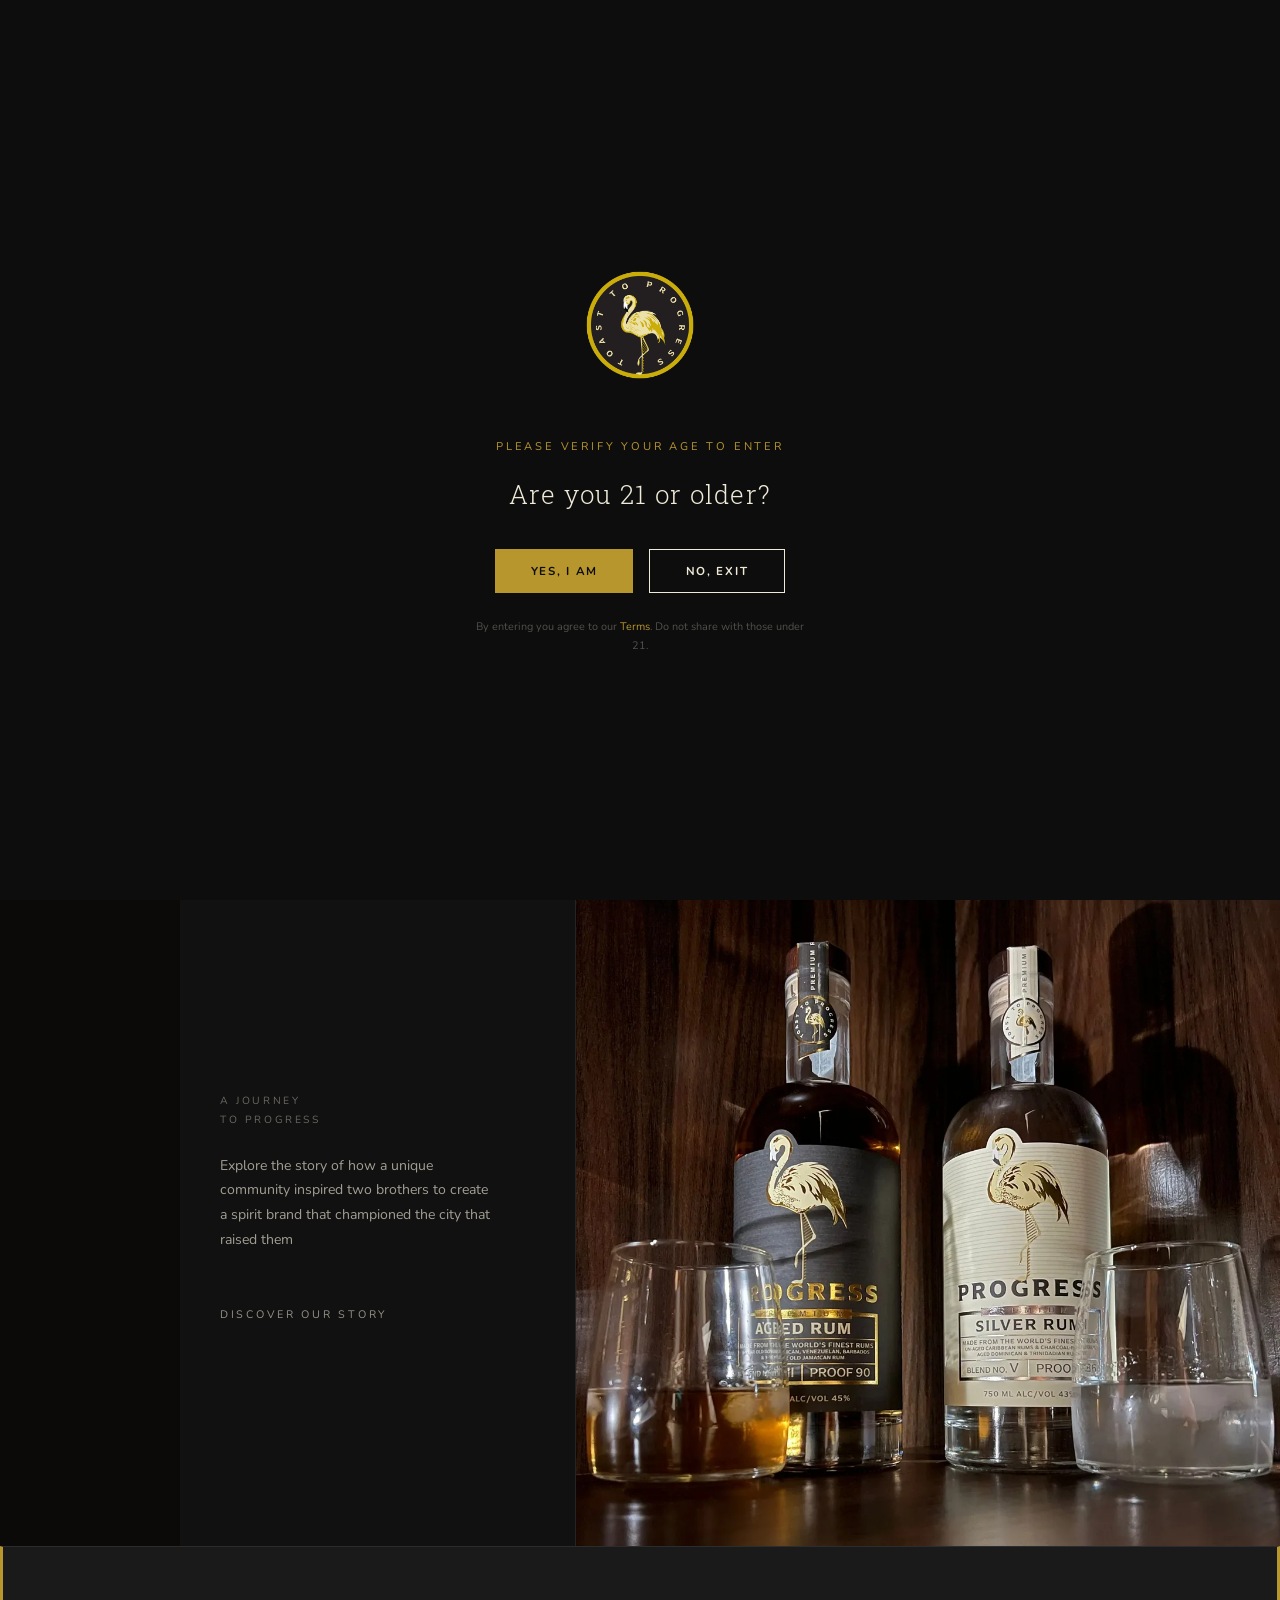
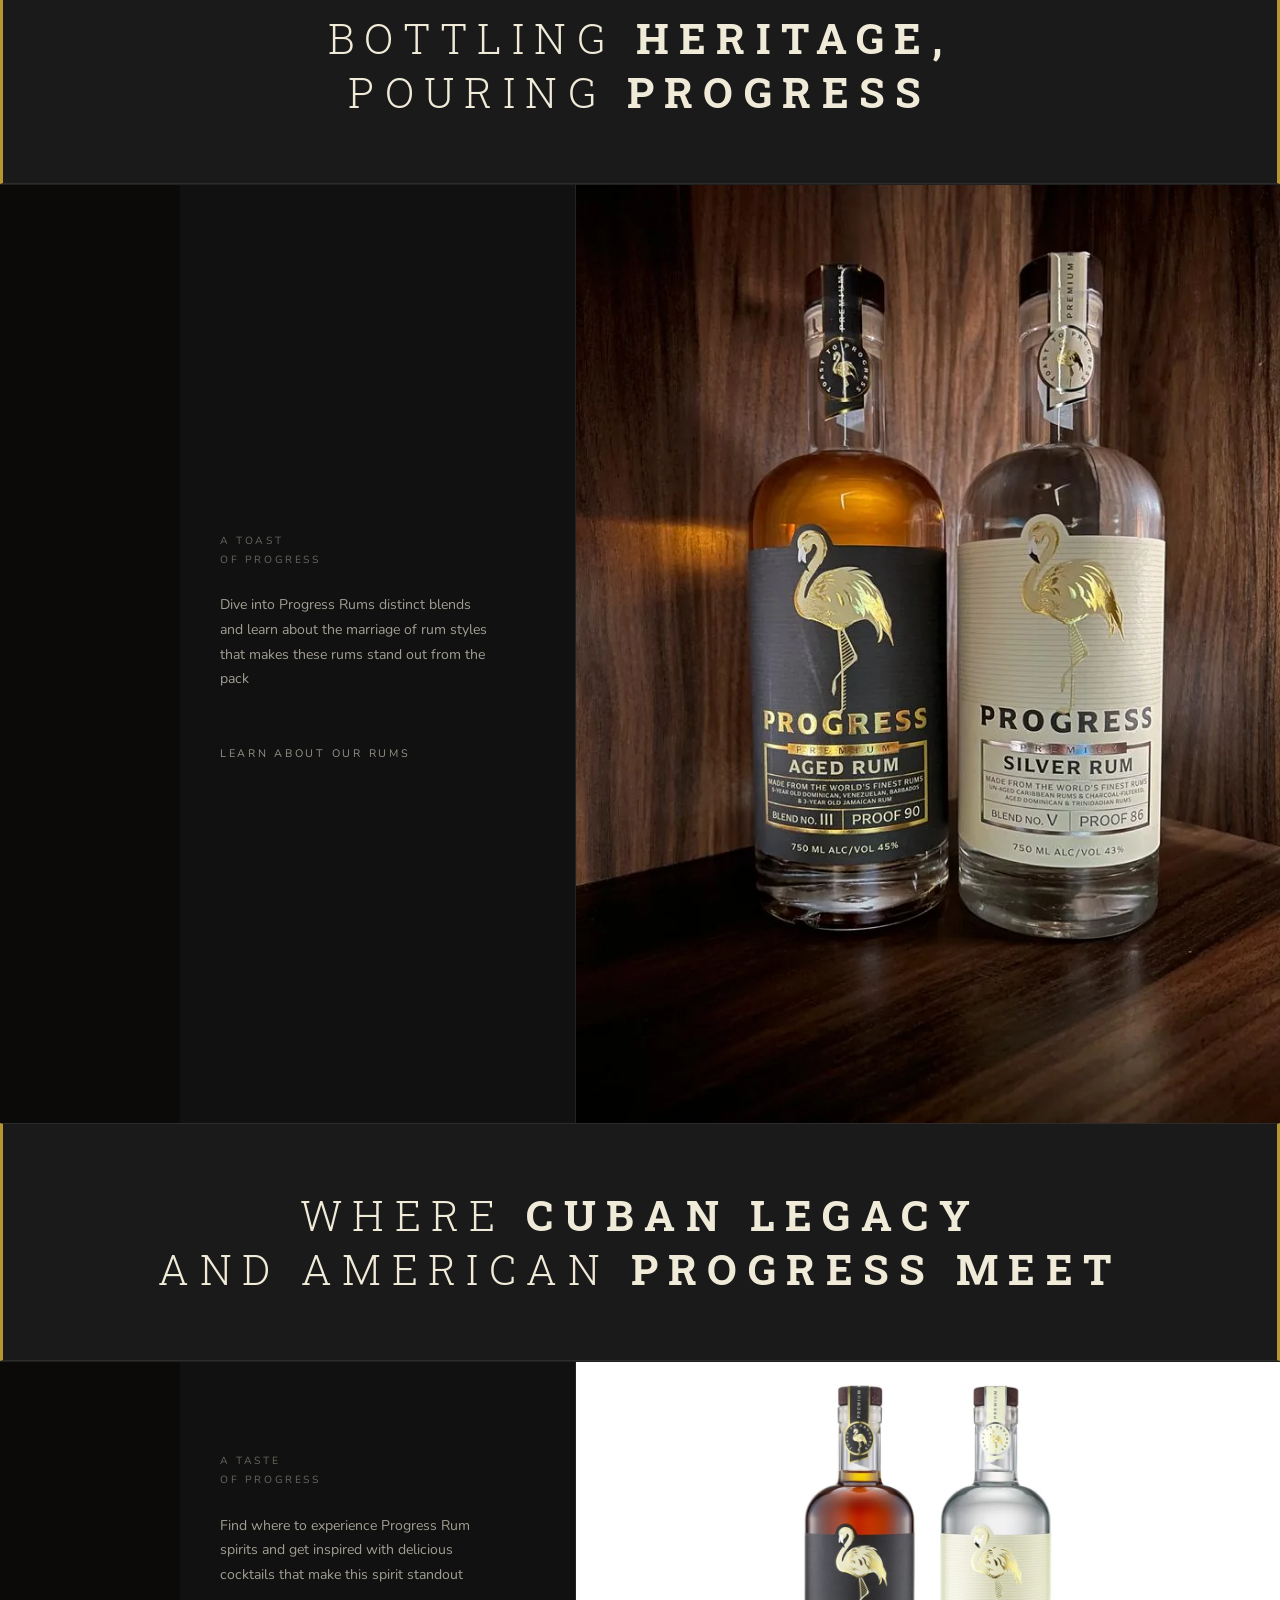
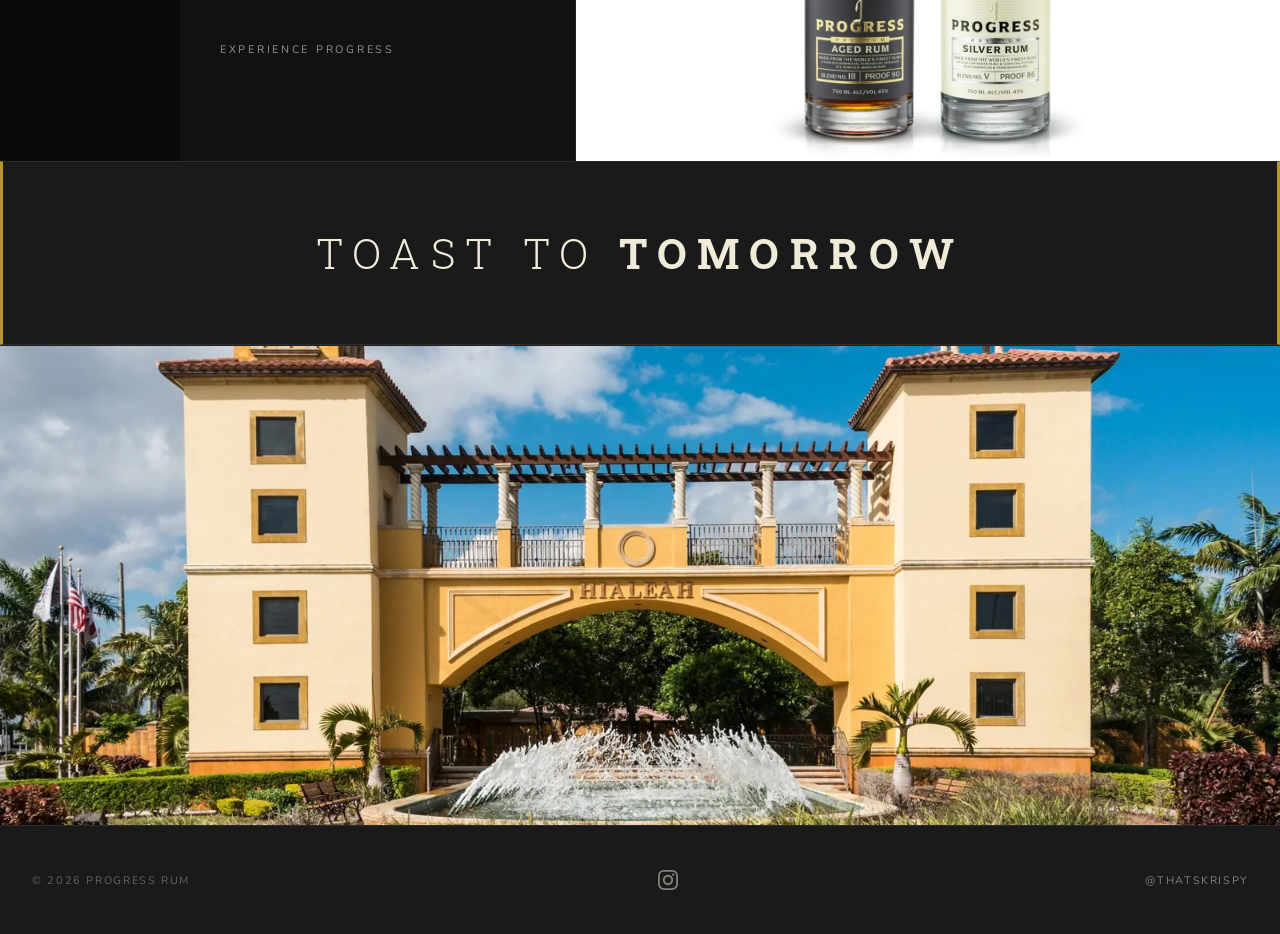
==== index.html @ a89bdd4a "Homepage panels: 3-col layout matching live site exactly - Added .hero-panel__marble column (left th" ====
<!DOCTYPE html>
<html lang="en">
<head>
  <meta charset="UTF-8">
  <meta name="viewport" content="width=device-width, initial-scale=1.0">
  <title>Progress Rum — Bottling Heritage, Pouring Progress</title>
  <meta name="description" content="Progress Rum — Cuban Soul, American Spirit. Craft rum made by brothers from Hialeah, FL. Shop Silver Blend #V and Aged Blend #III.">
  <meta property="og:title" content="Progress Rum — Bottling Heritage, Pouring Progress">
  <meta property="og:image" content="images/progress-rum-logo-white.png">
  <link rel="icon" type="image/png" href="images/progress-rum-nav-icon.png">
  <link rel="preconnect" href="https://fonts.googleapis.com">
  <link rel="preconnect" href="https://fonts.gstatic.com" crossorigin>
  <link href="https://fonts.googleapis.com/css2?family=Roboto+Slab:wght@300;400;700&family=Nunito:wght@400;600;700&display=swap" rel="stylesheet">
  <link rel="stylesheet" href="css/style.css">
</head>
<body>

  <div id="age-gate" class="age-gate">
    <div class="age-gate__inner">
      <img src="images/progress-rum-logo-white.png" alt="Progress Rum logo" class="age-gate__logo">
      <p class="age-gate__sub">Please verify your age to enter</p>
      <h2 class="age-gate__question">Are you 21 or older?</h2>
      <div class="age-gate__buttons">
        <button onclick="enterSite()" class="btn btn--gold">Yes, I Am</button>
        <a href="https://www.google.com" class="btn btn--outline">No, Exit</a>
      </div>
      <p class="age-gate__legal">By entering you agree to our <a href="#">Terms</a>. Do not share with those under 21.</p>
    </div>
  </div>

  <div class="announce-bar">STOCKED AT YOUR LOCAL LIQUOR STORE</div>

  <nav class="nav" id="nav">
    <a href="index.html" class="nav__logo">
      <img src="images/progress-rum-nav-icon.png" alt="Progress Rum" width="42" height="42">
    </a>
    <a href="https://www.instagram.com/progress.rum" target="_blank" rel="noopener" class="nav__ig" aria-label="Instagram">
      <svg viewBox="0 0 24 24" fill="currentColor" width="18" height="18"><path d="M12 2.163c3.204 0 3.584.012 4.85.07 3.252.148 4.771 1.691 4.919 4.919.058 1.265.069 1.645.069 4.849 0 3.205-.012 3.584-.069 4.849-.149 3.225-1.664 4.771-4.919 4.919-1.266.058-1.644.07-4.85.07-3.204 0-3.584-.012-4.849-.07-3.26-.149-4.771-1.699-4.919-4.92-.058-1.265-.07-1.644-.07-4.849 0-3.204.013-3.583.07-4.849.149-3.227 1.664-4.771 4.919-4.919 1.266-.057 1.645-.069 4.849-.069zm0-2.163c-3.259 0-3.667.014-4.947.072-4.358.2-6.78 2.618-6.98 6.98-.059 1.281-.073 1.689-.073 4.948 0 3.259.014 3.668.072 4.948.2 4.358 2.618 6.78 6.98 6.98 1.281.058 1.689.072 4.948.072 3.259 0 3.668-.014 4.948-.072 4.354-.2 6.782-2.618 6.979-6.98.059-1.28.073-1.689.073-4.948 0-3.259-.014-3.667-.072-4.947-.196-4.354-2.617-6.78-6.979-6.98-1.281-.059-1.69-.073-4.949-.073zm0 5.838c-3.403 0-6.162 2.759-6.162 6.162s2.759 6.163 6.162 6.163 6.162-2.759 6.162-6.163c0-3.403-2.759-6.162-6.162-6.162zm0 10.162c-2.209 0-4-1.79-4-4 0-2.209 1.791-4 4-4s4 1.791 4 4c0 2.21-1.791 4-4 4zm6.406-11.845c-.796 0-1.441.645-1.441 1.44s.645 1.44 1.441 1.44c.795 0 1.439-.645 1.439-1.44s-.644-1.44-1.439-1.44z"/></svg>
    </a>
    <button class="nav__toggle" id="navToggle" aria-label="Menu"><span></span><span></span><span></span></button>
    <ul class="nav__links" id="navLinks">
      <li><a href="index.html" class="active">Home</a></li>
      <li><a href="brand-story.html">Our Story</a></li>
      <li><a href="our-rums.html">Our Rums</a></li>
      <li><a href="experience.html">Experience</a></li>
      <li><a href="cocktails.html">Cocktails</a></li>
      <li><a href="contact.html">Contact</a></li>
    </ul>
  </nav>

  <!-- Hero -->
  <section class="hero">
    <img src="images/progress-rum-toast-to-progress-badge.png" alt="Progress Rum — Toast to Progress badge" class="hero__badge">
    <div class="hero__title">PROGRESS RUM &nbsp;<strong>ESTABLISHED 2020</strong></div>
    <div class="hero__divider"></div>
    <div class="banner-headline" style="padding: 2.5rem 2rem 3rem;">
      <div class="headline-mix" style="font-size: clamp(1.6rem, 4vw, 3rem);">
        SIP, <strong>SAVOR,</strong><br>AND CELEBRATE <strong>PROGRESS</strong>
      </div>
    </div>
  </section>

  <!-- Panels -->
  <div class="hero-panels">

    <!-- Panel 1: Journey -->
    <div class="hero-panel">
      <div class="hero-panel__marble"></div>
      <div class="hero-panel__text">
        <div class="label">A JOURNEY<br>TO PROGRESS</div>
        <p>Explore the story of how a unique community inspired two brothers to create a spirit brand that championed the city that raised them</p>
        <a href="brand-story.html" class="btn--link">DISCOVER OUR STORY</a>
      </div>
      <div class="hero-panel__img">
        <img src="images/progress-rum-costa-distilling-bottles.webp" alt="Progress Rum Aged and Silver bottles on bar" loading="lazy">
      </div>
    </div>

    <!-- Divider 1 -->
    <div class="hero-divider-section hero-divider-section--gold">
      <div class="headline-mix" style="font-size: clamp(1.4rem, 3.5vw, 2.6rem);">
        BOTTLING <strong>HERITAGE,</strong><br>POURING <strong>PROGRESS</strong>
      </div>
    </div>

    <!-- Panel 2: Toast -->
    <div class="hero-panel">
      <div class="hero-panel__marble"></div>
      <div class="hero-panel__text">
        <div class="label">A TOAST<br>OF PROGRESS</div>
        <p>Dive into Progress Rums distinct blends and learn about the marriage of rum styles that makes these rums stand out from the pack</p>
        <a href="our-rums.html" class="btn--link">LEARN ABOUT OUR RUMS</a>
      </div>
      <div class="hero-panel__img">
        <img src="images/progress-rum-aged-at-event.webp" alt="Progress Rum Aged at event" loading="lazy">
      </div>
    </div>

    <!-- Divider 2 -->
    <div class="hero-divider-section hero-divider-section--gold">
      <div class="headline-mix" style="font-size: clamp(1.4rem, 3.5vw, 2.6rem);">
        WHERE <strong>CUBAN LEGACY</strong><br>AND AMERICAN <strong>PROGRESS MEET</strong>
      </div>
    </div>

    <!-- Panel 3: Taste -->
    <div class="hero-panel">
      <div class="hero-panel__marble"></div>
      <div class="hero-panel__text">
        <div class="label">A TASTE<br>OF PROGRESS</div>
        <p>Find where to experience Progress Rum spirits and get inspired with delicious cocktails that make this spirit standout</p>
        <a href="experience.html" class="btn--link">EXPERIENCE PROGRESS</a>
      </div>
      <div class="hero-panel__img">
        <img src="images/progress-rum-silver-aged-bottles.webp" alt="Progress Rum Silver and Aged with glasses poured" loading="lazy">
      </div>
    </div>

    <!-- Divider 3 -->
    <div class="hero-divider-section hero-divider-section--gold">
      <div class="headline-mix" style="font-size: clamp(1.4rem, 3.5vw, 2.6rem);">
        TOAST TO <strong>TOMORROW</strong>
      </div>
    </div>

    <!-- Bottom fullbleed — dark bar counter, matches live site exactly -->
    <div style="height: 480px; overflow: hidden; border-top: 1px solid rgba(255,255,255,0.08);">
      <img src="images/progress-rum-bar-atmosphere.webp" alt="Progress Rum bar counter" style="width:100%; height:100%; object-fit:cover; object-position:center 65%;" loading="lazy">
    </div>

  </div>

  <footer class="footer">
    <div class="footer__inner">
      <span class="footer__copy">© 2025 PROGRESS RUM</span>
      <a href="https://www.instagram.com/progress.rum" target="_blank" rel="noopener" class="footer__ig" aria-label="Instagram">
        <svg viewBox="0 0 24 24" fill="currentColor" width="20" height="20"><path d="M12 2.163c3.204 0 3.584.012 4.85.07 3.252.148 4.771 1.691 4.919 4.919.058 1.265.069 1.645.069 4.849 0 3.205-.012 3.584-.069 4.849-.149 3.225-1.664 4.771-4.919 4.919-1.266.058-1.644.07-4.85.07-3.204 0-3.584-.012-4.849-.07-3.26-.149-4.771-1.699-4.919-4.92-.058-1.265-.07-1.644-.07-4.849 0-3.204.013-3.583.07-4.849.149-3.227 1.664-4.771 4.919-4.919 1.266-.057 1.645-.069 4.849-.069zm0-2.163c-3.259 0-3.667.014-4.947.072-4.358.2-6.78 2.618-6.98 6.98-.059 1.281-.073 1.689-.073 4.948 0 3.259.014 3.668.072 4.948.2 4.358 2.618 6.78 6.98 6.98 1.281.058 1.689.072 4.948.072 3.259 0 3.668-.014 4.948-.072 4.354-.2 6.782-2.618 6.979-6.98.059-1.28.073-1.689.073-4.948 0-3.259-.014-3.667-.072-4.947-.196-4.354-2.617-6.78-6.979-6.98-1.281-.059-1.69-.073-4.949-.073zm0 5.838c-3.403 0-6.162 2.759-6.162 6.162s2.759 6.163 6.162 6.163 6.162-2.759 6.162-6.163c0-3.403-2.759-6.162-6.162-6.162zm0 10.162c-2.209 0-4-1.79-4-4 0-2.209 1.791-4 4-4s4 1.791 4 4c0 2.21-1.791 4-4 4zm6.406-11.845c-.796 0-1.441.645-1.441 1.44s.645 1.44 1.441 1.44c.795 0 1.439-.645 1.439-1.44s-.644-1.44-1.439-1.44z"/></svg>
      </a>
      <span class="footer__credit"><a href="https://thatskrispy.com" target="_blank" rel="noopener">@THATSKRISPY</a></span>
    </div>
  </footer>

  <script src="js/main.js"></script>
  <script src="js/consent.js"></script>
  <script src="js/ada.js"></script>
</body>
</html>
---- css/style.css ----
/* ============================================================
   PROGRESS RUM — Static Site CSS v2
   Typography: Roboto Slab (display) + Nunito (body/nav)
   Key trait: wide letter-spacing, thin/bold word alternation,
   dark charcoal backgrounds, gold accents, bordered panels
   ============================================================ */

:root {
  --black:    #0d0d0d;
  --dark:     #1a1a1a;
  --panel:    #111111;
  --mid:      #222222;
  --gold:     #b8962e;
  --gold-lt:  #d4b05a;
  --cream:    #f0ead8;
  --white:    #ffffff;
  --gray:     #888888;
  --border:   rgba(184,150,46,0.3);
  --border-dim: rgba(255,255,255,0.08);
  --font-display: 'Roboto Slab', Georgia, serif;
  --font-body:    'Nunito', system-ui, sans-serif;
  --bar-h: 30px;
  --nav-h: 64px;
  --header-h: calc(var(--bar-h) + var(--nav-h));
  --ls-wide: 0.25em;
  --ls-med:  0.15em;
}

*, *::before, *::after { box-sizing: border-box; margin: 0; padding: 0; }
html { scroll-behavior: smooth; }

body {
  background: var(--black);
  color: var(--cream);
  font-family: var(--font-body);
  font-size: 15px;
  line-height: 1.75;
  -webkit-font-smoothing: antialiased;
}

img { display: block; max-width: 100%; height: auto; }
a { color: inherit; text-decoration: none; }

/* ===================== AGE GATE ===================== */
.age-gate {
  position: fixed;
  inset: 0;
  z-index: 9999;
  background: var(--black);
  display: flex;
  align-items: center;
  justify-content: center;
  transition: opacity 0.5s ease;
}
.age-gate.hidden { opacity: 0; pointer-events: none; }
.age-gate__inner {
  text-align: center;
  padding: 2.5rem 2rem;
  max-width: 400px;
}
.age-gate__logo { width: 160px; margin: 0 auto 2rem; }
.age-gate__sub {
  font-size: 0.7rem;
  letter-spacing: var(--ls-wide);
  text-transform: uppercase;
  color: var(--gold);
  margin-bottom: 1rem;
}
.age-gate__question {
  font-family: var(--font-display);
  font-size: 1.6rem;
  font-weight: 300;
  letter-spacing: 0.05em;
  color: var(--cream);
  margin-bottom: 2rem;
}
.age-gate__buttons { display: flex; gap: 1rem; justify-content: center; margin-bottom: 1.5rem; }
.age-gate__legal { font-size: 0.68rem; color: rgba(240,234,216,0.3); }
.age-gate__legal a { color: var(--gold); }

/* ===================== BUTTONS ===================== */
.btn {
  display: inline-block;
  padding: 0.7rem 2.2rem;
  font-family: var(--font-body);
  font-size: 0.72rem;
  font-weight: 700;
  letter-spacing: var(--ls-med);
  text-transform: uppercase;
  cursor: pointer;
  border: none;
  transition: all 0.22s ease;
  text-align: center;
}
.btn--gold { background: var(--gold); color: var(--black); }
.btn--gold:hover { background: var(--gold-lt); }
.btn--outline { background: transparent; border: 1px solid var(--cream); color: var(--cream); }
.btn--outline:hover { background: var(--cream); color: var(--black); }
.btn--link {
  background: none;
  border: none;
  padding: 0;
  font-size: 0.68rem;
  letter-spacing: var(--ls-wide);
  text-transform: uppercase;
  color: rgba(240,234,216,0.6);
  transition: color 0.2s;
}
.btn--link:hover { color: var(--gold); }

/* ===================== ANNOUNCE BAR ===================== */
.announce-bar {
  position: fixed;
  top: 0; left: 0; right: 0;
  z-index: 1001;
  background: var(--gold);
  color: var(--black);
  text-align: center;
  padding: 0.5rem 1rem;
  font-family: var(--font-body);
  font-size: 0.68rem;
  font-weight: 700;
  letter-spacing: var(--ls-wide);
  text-transform: uppercase;
  line-height: 1;
}
.announce-bar a { color: var(--black); }

/* ===================== NAV ===================== */
.nav {
  position: fixed;
  top: var(--bar-h); left: 0; right: 0;
  z-index: 1000;
  height: var(--nav-h);
  display: flex;
  align-items: center;
  padding: 0 2rem;
  gap: 1.5rem;
  background: rgba(13,13,13,0.96);
  border-bottom: 1px solid var(--border-dim);
  backdrop-filter: blur(10px);
  transition: background 0.3s ease;
}
.nav.scrolled {
  background: rgba(13,13,13,0.98);
  border-bottom: 1px solid var(--border-dim);
}
.nav__logo img { height: 42px; width: auto; }
.nav__ig {
  color: rgba(240,234,216,0.6);
  display: flex;
  align-items: center;
  transition: color 0.2s;
}
.nav__ig:hover { color: var(--gold); }
.nav__links {
  display: flex;
  list-style: none;
  gap: 1.8rem;
  align-items: center;
  margin-left: auto;
}
.nav__links a {
  font-family: var(--font-body);
  font-size: 0.68rem;
  font-weight: 700;
  letter-spacing: var(--ls-med);
  text-transform: uppercase;
  color: rgba(240,234,216,0.65);
  transition: color 0.2s;
}
.nav__links a:hover,
.nav__links a.active { color: var(--cream); }
.nav__links a.active { text-decoration: underline; text-underline-offset: 3px; }

.nav__toggle {
  display: none;
  flex-direction: column;
  gap: 5px;
  background: none;
  border: none;
  cursor: pointer;
  padding: 4px;
  margin-left: auto;
}
.nav__toggle span { display: block; width: 22px; height: 1.5px; background: var(--cream); transition: all 0.3s; }
.nav__toggle.open span:nth-child(1) { transform: translateY(6.5px) rotate(45deg); }
.nav__toggle.open span:nth-child(2) { opacity: 0; }
.nav__toggle.open span:nth-child(3) { transform: translateY(-6.5px) rotate(-45deg); }

/* ===================== MIXED-WEIGHT HEADLINES ===================== */
/* Pattern: thin word  BOLD WORD — matches live site two-tone headers */
.headline-mix {
  font-family: var(--font-display);
  font-weight: 300;
  letter-spacing: var(--ls-wide);
  text-transform: uppercase;
  line-height: 1.3;
  color: var(--cream);
}
.headline-mix strong {
  font-weight: 700;
  color: var(--cream);
}
.headline-mix.gold-strong strong { color: var(--cream); } /* white bold on dark */

/* Centered banner headlines */
.banner-headline {
  text-align: center;
  padding: 4rem 2rem;
}
.banner-headline .headline-mix { font-size: clamp(1.5rem, 3.5vw, 2.8rem); }

/* ===================== HERO ===================== */
.hero {
  position: relative;
  background: var(--dark);
  display: flex;
  flex-direction: column;
  align-items: center;
  text-align: center;
  padding-top: calc(var(--header-h) + 2.5rem);
  padding-bottom: 3rem;
  overflow: hidden;
}
.hero__badge {
  width: min(200px, 50vw);
  margin: 0 auto 1.5rem;
}
.hero__title {
  font-family: var(--font-display);
  font-size: clamp(1.8rem, 5vw, 3.8rem);
  font-weight: 300;
  letter-spacing: 0.3em;
  text-transform: uppercase;
  color: rgba(240,234,216,0.55);
  margin-bottom: 0.1rem;
}
.hero__title strong {
  font-weight: 700;
  color: var(--cream);
}
.hero__divider {
  width: 60px;
  height: 1px;
  background: var(--gold);
  margin: 1.5rem auto;
}

/* Hero panels - alternating image+text rows */
.hero-panels { width: 100%; }

.hero-panel {
  display: grid;
  grid-template-columns: 180px 1fr 55%;
  min-height: 400px;
  border-top: 1px solid var(--border-dim);
}
/* Left column: dark marble texture */
.hero-panel__marble {
  background-image: url('images/progress-rum-hero-scene.webp');
  background-size: cover;
  background-position: center;
  position: relative;
}
.hero-panel__marble::after {
  content: '';
  position: absolute;
  inset: 0;
  background: rgba(10,8,6,0.55);
}
.hero-panel__text {
  background: var(--panel);
  padding: 3rem 2.5rem;
  display: flex;
  flex-direction: column;
  justify-content: center;
  gap: 1rem;
  border-right: 1px solid var(--border-dim);
}
.hero-panel__text .label {
  font-size: 0.65rem;
  letter-spacing: var(--ls-wide);
  text-transform: uppercase;
  color: rgba(240,234,216,0.4);
  line-height: 1.8;
}
.hero-panel__text p {
  font-size: 0.88rem;
  color: rgba(240,234,216,0.65);
  max-width: 34ch;
  margin: 0.5rem 0 1.5rem;
}
.hero-panel__img {
  position: relative;
  overflow: hidden;
}
.hero-panel__img img {
  width: 100%;
  height: 100%;
  object-fit: cover;
  object-position: center;
}

/* Full-bleed dark section between panels */
.hero-divider-section {
  background: var(--dark);
  padding: 4rem 2rem;
  text-align: center;
  border-top: 1px solid var(--border-dim);
  border-bottom: 1px solid var(--border-dim);
}
/* Gold left+right border trim on divider banners */
.hero-divider-section--gold {
  border-left: 3px solid var(--gold);
  border-right: 3px solid var(--gold);
  position: relative;
}

/* ===================== PAGE HERO ===================== */
.page-hero {
  position: relative;
  height: 48vh;
  min-height: 300px;
  display: flex;
  align-items: center;
  justify-content: center;
  overflow: hidden;
  padding-top: var(--header-h);
}
.page-hero__bg {
  position: absolute;
  inset: 0;
  background-size: cover;
  background-position: center;
}
.page-hero__overlay {
  position: absolute;
  inset: 0;
  background: rgba(13,13,13,0.6);
}
.page-hero__content {
  position: relative;
  z-index: 2;
  text-align: center;
}
.page-hero__content h1 {
  font-family: var(--font-display);
  font-size: clamp(2.5rem, 7vw, 5.5rem);
  font-weight: 300;
  letter-spacing: 0.25em;
  text-transform: uppercase;
  color: var(--cream);
  line-height: 1.1;
}

/* ===================== SPLIT PANEL SECTIONS ===================== */
/* Matches the live site's bordered left-text / right-image alternating blocks */
.split {
  display: grid;
  grid-template-columns: 1fr 1fr;
  border-top: 1px solid var(--border-dim);
}
.split--flip .split__text { order: 2; }
.split--flip .split__img  { order: 1; }

.split__text {
  background: var(--panel);
  padding: 3.5rem 4rem;
  display: flex;
  flex-direction: column;
  justify-content: center;
  gap: 1.25rem;
}
.split__text .eyebrow {
  font-size: 0.65rem;
  letter-spacing: var(--ls-wide);
  text-transform: uppercase;
  color: rgba(240,234,216,0.4);
}
.split__text h2 {
  font-family: var(--font-display);
  font-size: clamp(1.3rem, 2.5vw, 2rem);
  font-weight: 300;
  letter-spacing: 0.05em;
  color: var(--cream);
  line-height: 1.25;
}
.split__text p {
  font-size: 0.88rem;
  color: rgba(240,234,216,0.65);
  max-width: 42ch;
  line-height: 1.8;
}
.split__img {
  overflow: hidden;
  min-height: 360px;
}
.split__img img {
  width: 100%;
  height: 100%;
  object-fit: cover;
}

/* ===================== OUR STORY ===================== */
.story-grid {
  display: grid;
  grid-template-columns: 1fr 1fr;
  gap: 4rem;
  align-items: start;
  padding: 5rem 5rem;
  background: var(--dark);
  border-top: 1px solid var(--border-dim);
}
.story-grid__label {
  font-size: 0.65rem;
  letter-spacing: var(--ls-wide);
  text-transform: uppercase;
  color: rgba(240,234,216,0.4);
  margin-bottom: 1.5rem;
}
.story-grid p {
  font-size: 0.88rem;
  color: rgba(240,234,216,0.7);
  line-height: 1.9;
  margin-bottom: 1.25rem;
}
.story-grid__img { width: 100%; aspect-ratio: 1/1; object-fit: cover; }
.story-grid__img-float {
  width: 55%;
  aspect-ratio: 1/1;
  object-fit: cover;
  margin-top: 2rem;
}

/* Founder panels - 2-up full-bleed */
.founder-panel {
  display: grid;
  grid-template-columns: 1fr 1fr;
  min-height: 480px;
  border-top: 1px solid var(--border-dim);
}
.founder-panel__img {
  overflow: hidden;
}
.founder-panel__img img {
  width: 100%;
  height: 100%;
  object-fit: cover;
  object-position: top;
}
.founder-panel__text {
  background: var(--panel);
  padding: 3.5rem 3.5rem;
  display: flex;
  flex-direction: column;
  justify-content: center;
  gap: 1rem;
}
.founder-panel__label {
  font-size: 0.65rem;
  letter-spacing: var(--ls-wide);
  text-transform: uppercase;
  color: rgba(240,234,216,0.4);
}
.founder-panel__name {
  font-family: var(--font-display);
  font-size: clamp(1.8rem, 3vw, 2.8rem);
  font-weight: 300;
  color: var(--cream);
  letter-spacing: 0.02em;
  line-height: 1.1;
}
.founder-panel__text p {
  font-size: 0.87rem;
  color: rgba(240,234,216,0.65);
  line-height: 1.85;
  max-width: 44ch;
}
.founder-panel__text a {
  font-size: 0.65rem;
  letter-spacing: var(--ls-wide);
  text-transform: uppercase;
  color: rgba(240,234,216,0.4);
  transition: color 0.2s;
  margin-top: 0.5rem;
}
.founder-panel__text a:hover { color: var(--gold); }

/* ===================== OUR RUMS ===================== */
.rum-section {
  display: grid;
  grid-template-columns: 1fr 1fr;
  gap: 0;
  border-top: 1px solid var(--border-dim);
  min-height: 500px;
}
.rum-section--flip .rum-section__img { order: -1; }

.rum-section__img {
  background: var(--dark);
  display: flex;
  align-items: center;
  justify-content: center;
  padding: 3rem;
  overflow: hidden;
}
.rum-section__img img {
  max-height: 460px;
  width: auto;
  object-fit: contain;
}
.rum-section__text {
  background: var(--panel);
  padding: 4rem 4rem;
  display: flex;
  flex-direction: column;
  justify-content: center;
  gap: 1rem;
}
.rum-section__label {
  font-size: 0.65rem;
  letter-spacing: var(--ls-wide);
  text-transform: uppercase;
  color: rgba(240,234,216,0.4);
}
.rum-section__name {
  font-family: var(--font-display);
  font-size: clamp(1.4rem, 2.5vw, 2rem);
  font-weight: 300;
  letter-spacing: 0.1em;
  text-transform: uppercase;
  color: var(--cream);
  line-height: 1.15;
}
.rum-section__text p {
  font-size: 0.87rem;
  color: rgba(240,234,216,0.65);
  line-height: 1.85;
  max-width: 48ch;
}
.rum-tagline {
  text-align: center;
  padding: 3rem 2rem;
  background: var(--dark);
  border-top: 1px solid var(--border-dim);
}
.rum-extra-old {
  display: grid;
  grid-template-columns: 1fr 1fr;
  border-top: 1px solid var(--border-dim);
  min-height: 400px;
}
.rum-extra-old__text {
  background: var(--panel);
  padding: 4rem;
  display: flex;
  flex-direction: column;
  justify-content: center;
  gap: 1rem;
}
.rum-extra-old__label {
  font-size: 0.65rem;
  letter-spacing: var(--ls-wide);
  text-transform: uppercase;
  color: rgba(240,234,216,0.4);
}
.rum-extra-old__text h2 {
  font-family: var(--font-display);
  font-size: clamp(1.4rem, 2.5vw, 2rem);
  font-weight: 300;
  letter-spacing: 0.1em;
  text-transform: uppercase;
  color: var(--cream);
}
.rum-extra-old__text p {
  font-size: 0.87rem;
  color: rgba(240,234,216,0.65);
  max-width: 44ch;
  line-height: 1.85;
}
.rum-extra-old__img {
  overflow: hidden;
}
.rum-extra-old__img img {
  width: 100%;
  height: 100%;
  object-fit: cover;
}

/* ===================== EXPERIENCE ===================== */
.exp-row {
  display: grid;
  grid-template-columns: 1fr 1fr;
  border-top: 1px solid var(--border-dim);
  min-height: 420px;
}
.exp-row--flip .exp-row__text { order: 2; }
.exp-row--flip .exp-row__img  { order: 1; }

.exp-row__text {
  background: var(--panel);
  padding: 3.5rem 4rem;
  display: flex;
  flex-direction: column;
  justify-content: center;
  gap: 1rem;
}
.exp-row__label {
  font-size: 0.65rem;
  letter-spacing: var(--ls-wide);
  text-transform: uppercase;
  color: rgba(240,234,216,0.4);
}
.exp-row__title {
  font-family: var(--font-display);
  font-size: clamp(1.8rem, 3.5vw, 3rem);
  font-weight: 300;
  color: var(--cream);
  line-height: 1.1;
}
.exp-row__text p {
  font-size: 0.87rem;
  color: rgba(240,234,216,0.65);
  max-width: 40ch;
  line-height: 1.85;
}
.exp-row__text .cta-link {
  font-size: 0.65rem;
  letter-spacing: var(--ls-wide);
  text-transform: uppercase;
  color: rgba(240,234,216,0.4);
  transition: color 0.2s;
  margin-top: 0.5rem;
}
.exp-row__text .cta-link:hover { color: var(--gold); }
.exp-row__img {
  overflow: hidden;
  background: var(--dark);
  display: flex;
  align-items: center;
  justify-content: center;
  padding: 2rem;
}
.exp-row__img img {
  width: 100%;
  max-height: 100%;
  object-fit: cover;
}
.exp-row__img.contain img { object-fit: contain; }

/* Membership panel */
.membership-panel {
  display: grid;
  grid-template-columns: 1fr 1fr;
  border-top: 1px solid var(--border-dim);
  min-height: 420px;
}
.membership-panel__text {
  background: var(--panel);
  padding: 3.5rem 4rem;
  display: flex;
  flex-direction: column;
  justify-content: center;
  gap: 1rem;
}
.membership-panel__label {
  font-size: 0.65rem;
  letter-spacing: var(--ls-wide);
  text-transform: uppercase;
  color: rgba(240,234,216,0.4);
  line-height: 2;
}
.membership-panel__title {
  font-family: var(--font-display);
  font-size: clamp(1.8rem, 3.5vw, 3rem);
  font-weight: 300;
  color: var(--cream);
  line-height: 1.1;
}
.membership-panel__text p {
  font-size: 0.87rem;
  color: rgba(240,234,216,0.65);
  max-width: 42ch;
  line-height: 1.85;
}
.membership-panel__text .cta-link {
  font-size: 0.65rem;
  letter-spacing: var(--ls-wide);
  text-transform: uppercase;
  color: rgba(240,234,216,0.4);
  transition: color 0.2s;
  margin-top: 0.5rem;
}
.membership-panel__text .cta-link:hover { color: var(--gold); }
.membership-panel__img {
  overflow: hidden;
}
.membership-panel__img img {
  width: 100%;
  height: 100%;
  object-fit: cover;
}

/* ===================== COCKTAILS ===================== */
.cocktail-intro {
  display: grid;
  grid-template-columns: 1fr 1fr;
  border-top: 1px solid var(--border-dim);
  min-height: 380px;
}
.cocktail-intro__img { overflow: hidden; }
.cocktail-intro__img img { width: 100%; height: 100%; object-fit: cover; }
.cocktail-intro__text {
  background: var(--panel);
  padding: 3.5rem 4rem;
  display: flex;
  flex-direction: column;
  justify-content: center;
  gap: 1rem;
}
.cocktail-intro__text .eyebrow {
  font-size: 0.65rem;
  letter-spacing: var(--ls-wide);
  text-transform: uppercase;
  color: rgba(240,234,216,0.4);
}
.cocktail-intro__text h2 {
  font-family: var(--font-display);
  font-size: clamp(1.3rem, 2vw, 1.8rem);
  font-weight: 300;
  letter-spacing: 0.05em;
  color: var(--cream);
}
.cocktail-intro__text p {
  font-size: 0.87rem;
  color: rgba(240,234,216,0.65);
  max-width: 40ch;
  line-height: 1.85;
}

/* On-the-rocks + recipe 2-col */
.cocktail-body {
  display: grid;
  grid-template-columns: 1fr 1fr;
  gap: 0;
  border-top: 1px solid var(--border-dim);
  align-items: start;
}
.cocktail-body__left {
  background: var(--panel);
  padding: 3.5rem 3.5rem;
  border-right: 1px solid var(--border-dim);
  position: sticky;
  top: var(--header-h);
}
.cocktail-body__right {
  background: var(--panel);
  padding: 0;
}
.cocktail-label {
  font-size: 0.65rem;
  letter-spacing: var(--ls-wide);
  text-transform: uppercase;
  color: rgba(240,234,216,0.4);
  margin-bottom: 1rem;
}
.cocktail-body h3 {
  font-family: var(--font-display);
  font-size: clamp(1.2rem, 2vw, 1.6rem);
  font-weight: 300;
  letter-spacing: 0.05em;
  color: var(--cream);
  margin-bottom: 1rem;
}
.cocktail-body p {
  font-size: 0.87rem;
  color: rgba(240,234,216,0.65);
  line-height: 1.85;
  margin-bottom: 0.75rem;
}
.cocktail-img-sm {
  width: 100%;
  aspect-ratio: 4/3;
  object-fit: cover;
  margin-top: 2rem;
}
/* Serving photo — landscape, not portrait */
.cocktail-img-right {
  width: 100%;
  aspect-ratio: 16/9;
  object-fit: cover;
  object-position: center 30%;
  display: block;
  border-bottom: 1px solid var(--border-dim);
}
/* Three recipes side-by-side below the photo */
.recipes-grid {
  display: grid;
  grid-template-columns: repeat(3, 1fr);
  gap: 0;
  background: var(--border-dim);
}
.recipe-block {
  background: var(--panel);
  padding: 2rem 1.75rem;
  border-right: 1px solid var(--border-dim);
}
.recipe-block:last-child { border-right: none; }
.recipe-title {
  font-size: 0.65rem;
  letter-spacing: var(--ls-wide);
  text-transform: uppercase;
  color: rgba(240,234,216,0.55);
  margin-bottom: 0.75rem;
}
.recipe-desc {
  font-size: 0.78rem;
  color: rgba(240,234,216,0.4);
  line-height: 1.5;
  margin-bottom: 0.75rem !important;
}
.recipe-ingredients {
  list-style: none;
  border-top: 1px solid var(--border-dim);
}
.recipe-ingredients li {
  font-size: 0.82rem;
  color: rgba(240,234,216,0.65);
  padding: 0.4rem 0;
  border-bottom: 1px solid var(--border-dim);
}
.recipe-note {
  font-size: 0.72rem;
  color: rgba(240,234,216,0.3);
  margin-top: 0.5rem;
}

/* Simple cocktail cards */
.simple-cocktails {
  display: grid;
  grid-template-columns: repeat(3, 1fr);
  gap: 0;
  background: var(--border-dim);
  border-top: 1px solid var(--border-dim);
  border-bottom: 1px solid var(--border-dim);
}
.simple-cocktail {
  position: relative;
  overflow: hidden;
  aspect-ratio: 1/1.1;
}
.simple-cocktail img {
  width: 100%;
  height: 100%;
  object-fit: cover;
  transition: transform 0.5s ease;
}
.simple-cocktail:hover img { transform: scale(1.04); }
.simple-cocktail__overlay {
  position: absolute;
  inset: 0;
  background: linear-gradient(to top, rgba(13,13,13,0.85) 0%, rgba(13,13,13,0.1) 60%);
  display: flex;
  flex-direction: column;
  justify-content: flex-end;
  padding: 1.5rem;
  gap: 0.4rem;
}
.simple-cocktail__name {
  font-size: 0.65rem;
  letter-spacing: var(--ls-wide);
  text-transform: uppercase;
  color: rgba(240,234,216,0.8);
}
.simple-cocktail__desc {
  font-size: 0.8rem;
  color: rgba(240,234,216,0.6);
  line-height: 1.5;
}

/* ===================== CONTACT ===================== */
.contact-layout {
  display: grid;
  grid-template-columns: 1fr 1fr;
  border-top: 1px solid var(--border-dim);
  min-height: 460px;
}
.contact-info {
  background: var(--panel);
  padding: 4rem;
  display: flex;
  flex-direction: column;
  justify-content: center;
  gap: 2rem;
}
.contact-info__name {
  font-size: 0.65rem;
  letter-spacing: var(--ls-wide);
  text-transform: uppercase;
  color: rgba(240,234,216,0.4);
  margin-bottom: 0.25rem;
}
.contact-info__val {
  font-family: var(--font-display);
  font-size: 1rem;
  font-weight: 300;
  color: var(--cream);
}
.contact-info__val a { transition: color 0.2s; }
.contact-info__val a:hover { color: var(--gold); }
.contact-map {
  overflow: hidden;
}
.contact-map iframe {
  width: 100%;
  height: 100%;
  min-height: 460px;
  filter: grayscale(100%) invert(0.85) contrast(0.9);
  border: none;
  display: block;
}

/* ===================== FOOTER ===================== */
.footer {
  background: var(--dark);
  border-top: 1px solid var(--border-dim);
  padding: 2rem;
}
.footer__inner {
  display: flex;
  align-items: center;
  justify-content: space-between;
  flex-wrap: wrap;
  gap: 1rem;
}
.footer__copy {
  font-size: 0.68rem;
  letter-spacing: var(--ls-med);
  text-transform: uppercase;
  color: rgba(240,234,216,0.35);
}
.footer__ig {
  color: rgba(240,234,216,0.5);
  display: flex;
  align-items: center;
  transition: color 0.2s;
}
.footer__ig:hover { color: var(--gold); }
.footer__credit {
  font-size: 0.68rem;
  letter-spacing: var(--ls-med);
  text-transform: uppercase;
  color: rgba(240,234,216,0.35);
}
.footer__credit a { color: rgba(240,234,216,0.5); transition: color 0.2s; }
.footer__credit a:hover { color: var(--gold); }

/* ===================== RESPONSIVE ===================== */
@media (max-width: 1024px) {
  .nav { padding: 0 1.25rem; }
  .hero-panel,
  .split, .split--flip,
  .founder-panel,
  .rum-section, .rum-section--flip,
  .rum-extra-old,
  .exp-row, .exp-row--flip,
  .membership-panel,
  .cocktail-intro,
  .cocktail-body,
  .simple-cocktails,
  .contact-layout,
  .story-grid { grid-template-columns: 1fr; }

  .split--flip .split__text,
  .split--flip .split__img,
  .rum-section--flip .rum-section__img,
  .exp-row--flip .exp-row__text,
  .exp-row--flip .exp-row__img { order: unset; }

  .story-grid { padding: 3rem 2rem; }
  .founder-panel { min-height: unset; }
  .founder-panel__img { min-height: 300px; }
  .rum-section { min-height: unset; }
  .rum-section__img { min-height: 300px; }
  .split__img { min-height: 280px; }
  .hero-panel__img { min-height: 260px; }
  .contact-map iframe { min-height: 280px; }
  .exp-row__img { min-height: 260px; }
  .membership-panel__img { min-height: 260px; }
  .cocktail-intro__img { min-height: 240px; }
  .cocktail-body__left, .cocktail-body__right { padding: 2.5rem 2rem; }
  .rum-section__text, .rum-extra-old__text,
  .exp-row__text, .membership-panel__text,
  .cocktail-intro__text, .founder-panel__text,
  .contact-info, .split__text { padding: 2.5rem 2rem; }
  .hero-panel__text { padding: 2.5rem 2rem; }
  .footer__inner { justify-content: center; text-align: center; }
}

@media (max-width: 768px) {
  .nav__links {
    position: fixed;
    top: var(--header-h); left: 0; right: 0;
    background: rgba(13,13,13,0.98);
    flex-direction: column;
    gap: 0;
    padding: 0.75rem 0 1.5rem;
    transform: translateY(-130%);
    transition: transform 0.3s ease;
    border-bottom: 1px solid var(--border-dim);
    backdrop-filter: blur(12px);
  }
  .nav__links.open { transform: translateY(0); }
  .nav__links li { width: 100%; }
  .nav__links a { display: block; padding: 0.85rem 2rem; }
  .nav__toggle { display: flex; }
  .nav__ig { display: none; }
  .banner-headline { padding: 3rem 1.5rem; }
  .simple-cocktails { grid-template-columns: 1fr; }
  .simple-cocktail { aspect-ratio: 16/9; }
}

@media (prefers-reduced-motion: reduce) {
  * { transition: none !important; animation: none !important; }
}

/* ============================================================
   MOBILE FIXES — added v3
   ============================================================ */

/* Announce bar should wrap cleanly on mobile */
@media (max-width: 480px) {
  .announce-bar { font-size: 0.6rem; letter-spacing: 0.1em; padding: 0.5rem 0.75rem; }
}

/* Hero badge and title stack correctly */
@media (max-width: 768px) {
  .hero { padding-left: 1rem; padding-right: 1rem; }
  .hero__badge { width: min(160px, 50vw); }
  .hero__title { font-size: clamp(1rem, 5vw, 1.8rem); letter-spacing: 0.15em; }
  .banner-headline { padding: 2.5rem 1.25rem; }
  .headline-mix { font-size: clamp(1.1rem, 4.5vw, 2rem) !important; }
}

/* Hero panels — stack img below text on mobile */
@media (max-width: 1024px) {
  .hero-panel { grid-template-columns: 1fr; }
  .hero-panel__marble { display: none; }
  .hero-panel__text { order: 1; padding: 2rem 1.5rem; border-right: none; border-bottom: 1px solid var(--border-dim); }
  .hero-panel__img { order: 2; min-height: 260px; }
}

/* Page hero text sizing */
@media (max-width: 600px) {
  .page-hero__content h1 { font-size: clamp(2rem, 10vw, 3.5rem); letter-spacing: 0.15em; }
  .page-hero { height: 40vh; min-height: 260px; }
}

/* Story grid — single col on mobile */
@media (max-width: 1024px) {
  .story-grid { grid-template-columns: 1fr; padding: 3rem 1.5rem; gap: 2rem; }
  .story-grid__img { width: 100%; }
  .story-grid__img-float { width: 70%; }
}

/* Founder panels — portrait above text */
@media (max-width: 1024px) {
  .founder-panel { grid-template-columns: 1fr; }
  .founder-panel__img { min-height: 320px; order: 1; }
  .founder-panel__text { order: 2; padding: 2rem 1.5rem; }
  /* Keep Jesus image on left (it's first in DOM) */
}

/* Rum sections */
@media (max-width: 1024px) {
  .rum-section { grid-template-columns: 1fr; }
  .rum-section__img { min-height: 280px; padding: 2rem; order: 1; }
  .rum-section__text { order: 2; padding: 2.5rem 1.5rem; }
  .rum-section--flip .rum-section__img { order: 1; }
  .rum-section--flip .rum-section__text { order: 2; }
  .rum-extra-old { grid-template-columns: 1fr; }
  .rum-extra-old__text { padding: 2.5rem 1.5rem; }
  .rum-extra-old__img { min-height: 240px; }
  .rum-tagline { padding: 2rem 1.5rem; }
}

/* Experience */
@media (max-width: 1024px) {
  .exp-row { grid-template-columns: 1fr; }
  .exp-row__text { order: 1; padding: 2.5rem 1.5rem; }
  .exp-row__img { order: 2; min-height: 260px; padding: 1.5rem; }
  .exp-row--flip .exp-row__text { order: 1; }
  .exp-row--flip .exp-row__img  { order: 2; }
  .membership-panel { grid-template-columns: 1fr; }
  .membership-panel__text { padding: 2.5rem 1.5rem; }
  .membership-panel__img { min-height: 260px; }
}

/* Cocktails */
@media (max-width: 1024px) {
  .cocktail-intro { grid-template-columns: 1fr; }
  .cocktail-intro__img { min-height: 240px; order: 1; }
  .cocktail-intro__text { order: 2; padding: 2.5rem 1.5rem; }
  .cocktail-body { grid-template-columns: 1fr; }
  .cocktail-body__left { border-right: none; border-bottom: 1px solid rgba(255,255,255,0.08); padding: 2rem 1.5rem; position: static; }
  .cocktail-img-right { aspect-ratio: 16/9; }
  .recipes-grid { grid-template-columns: 1fr; background: none; }
  .recipe-block { border-right: none; border-bottom: 1px solid rgba(255,255,255,0.08); padding: 1.75rem 1.5rem; }
  .recipe-block:last-child { border-bottom: none; }
  .simple-cocktails { grid-template-columns: 1fr 1fr; }
}

@media (max-width: 600px) {
  .simple-cocktails { grid-template-columns: 1fr; }
  .simple-cocktail { aspect-ratio: 16/9; }
}

/* Contact */
@media (max-width: 1024px) {
  .contact-layout { grid-template-columns: 1fr; }
  .contact-info { padding: 2.5rem 1.5rem; }
  .contact-map iframe { min-height: 320px; }
}

/* Footer */
@media (max-width: 600px) {
  .footer { padding: 1.5rem 1rem; }
  .footer__inner { flex-direction: column; gap: 0.75rem; text-align: center; }
}

/* Nav improvements for mobile */
@media (max-width: 768px) {
  .nav { padding: 0 1rem; gap: 0.75rem; }
  .nav__logo img { height: 36px; }
}

/* Ensure no horizontal overflow anywhere */
html, body { overflow-x: hidden; }
img { max-width: 100%; }

/* Touch targets — minimum 44px */
.btn, .nav__links a, .btn--link, .cta-link,
.footer__nav a, .footer__ig, .founder-panel__text a {
  min-height: 44px;
  display: inline-flex;
  align-items: center;
}
.nav__links a { padding-top: 0.5rem; padding-bottom: 0.5rem; }
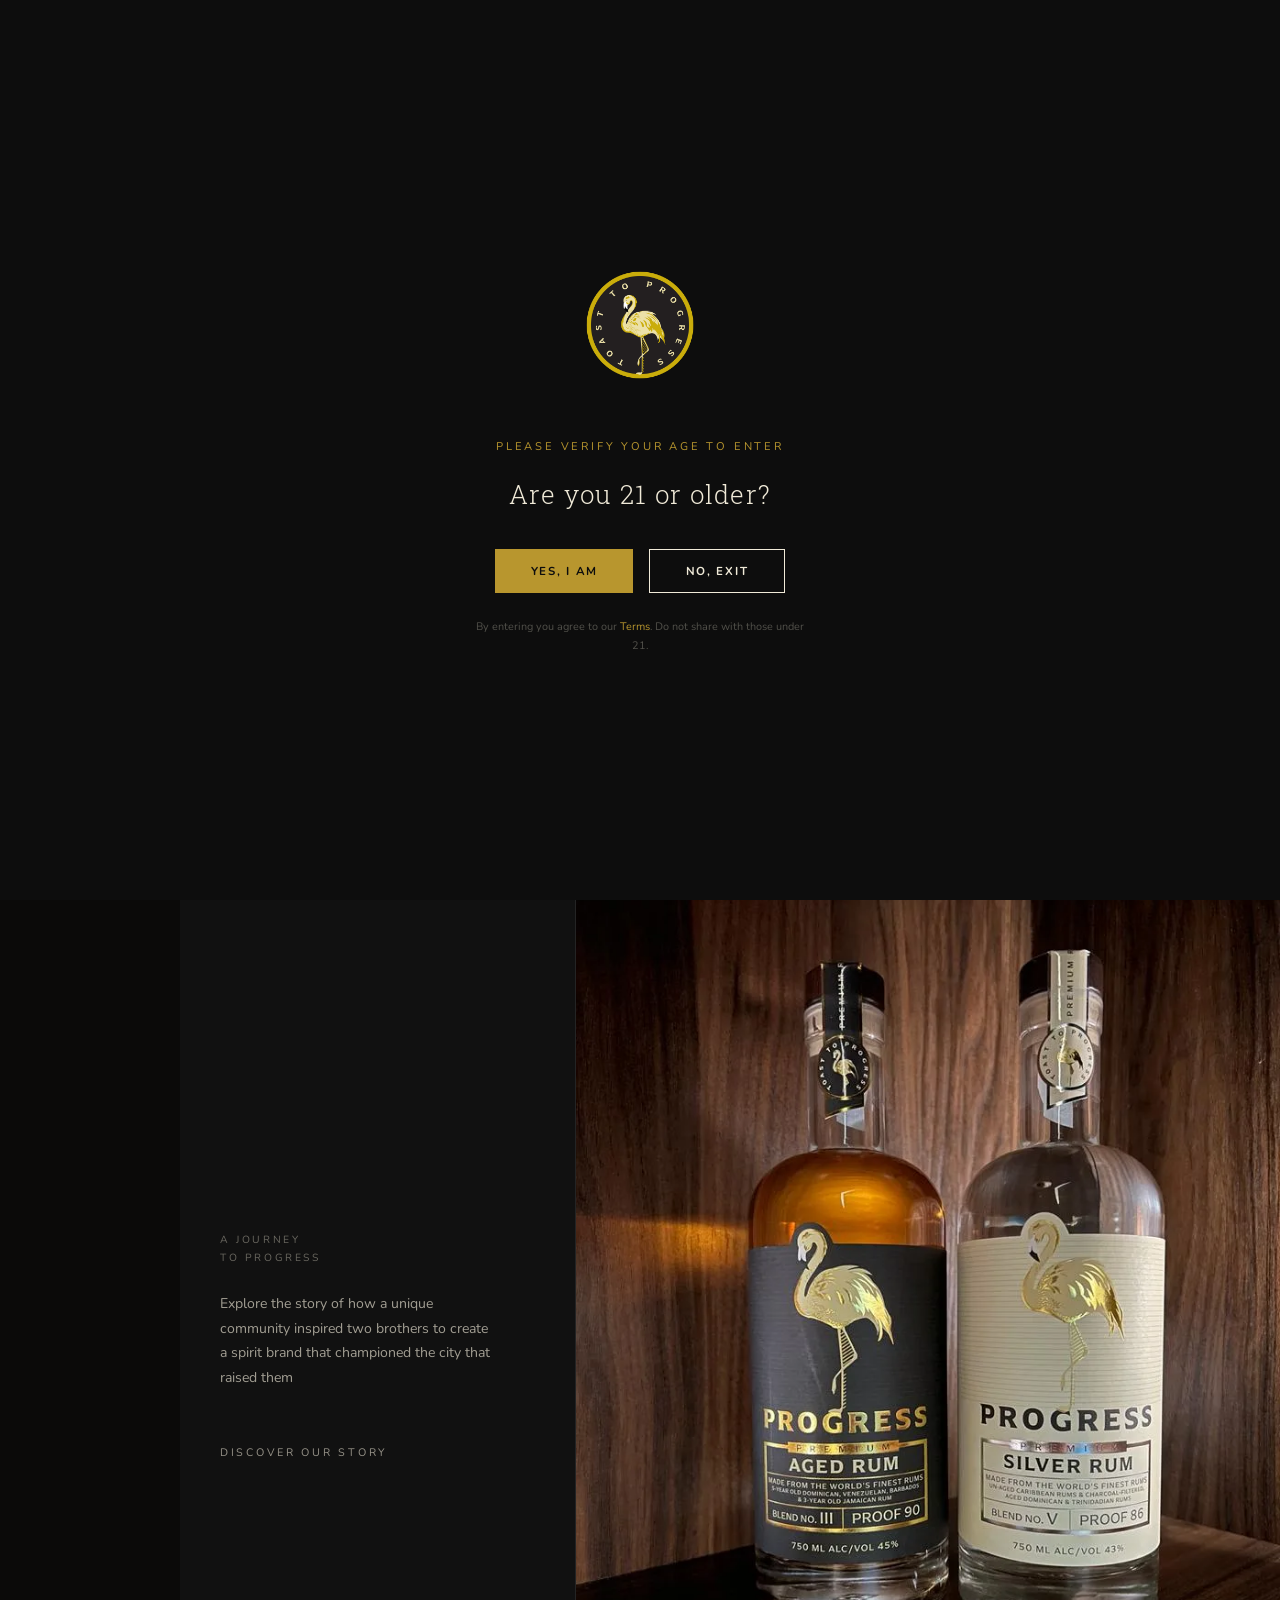
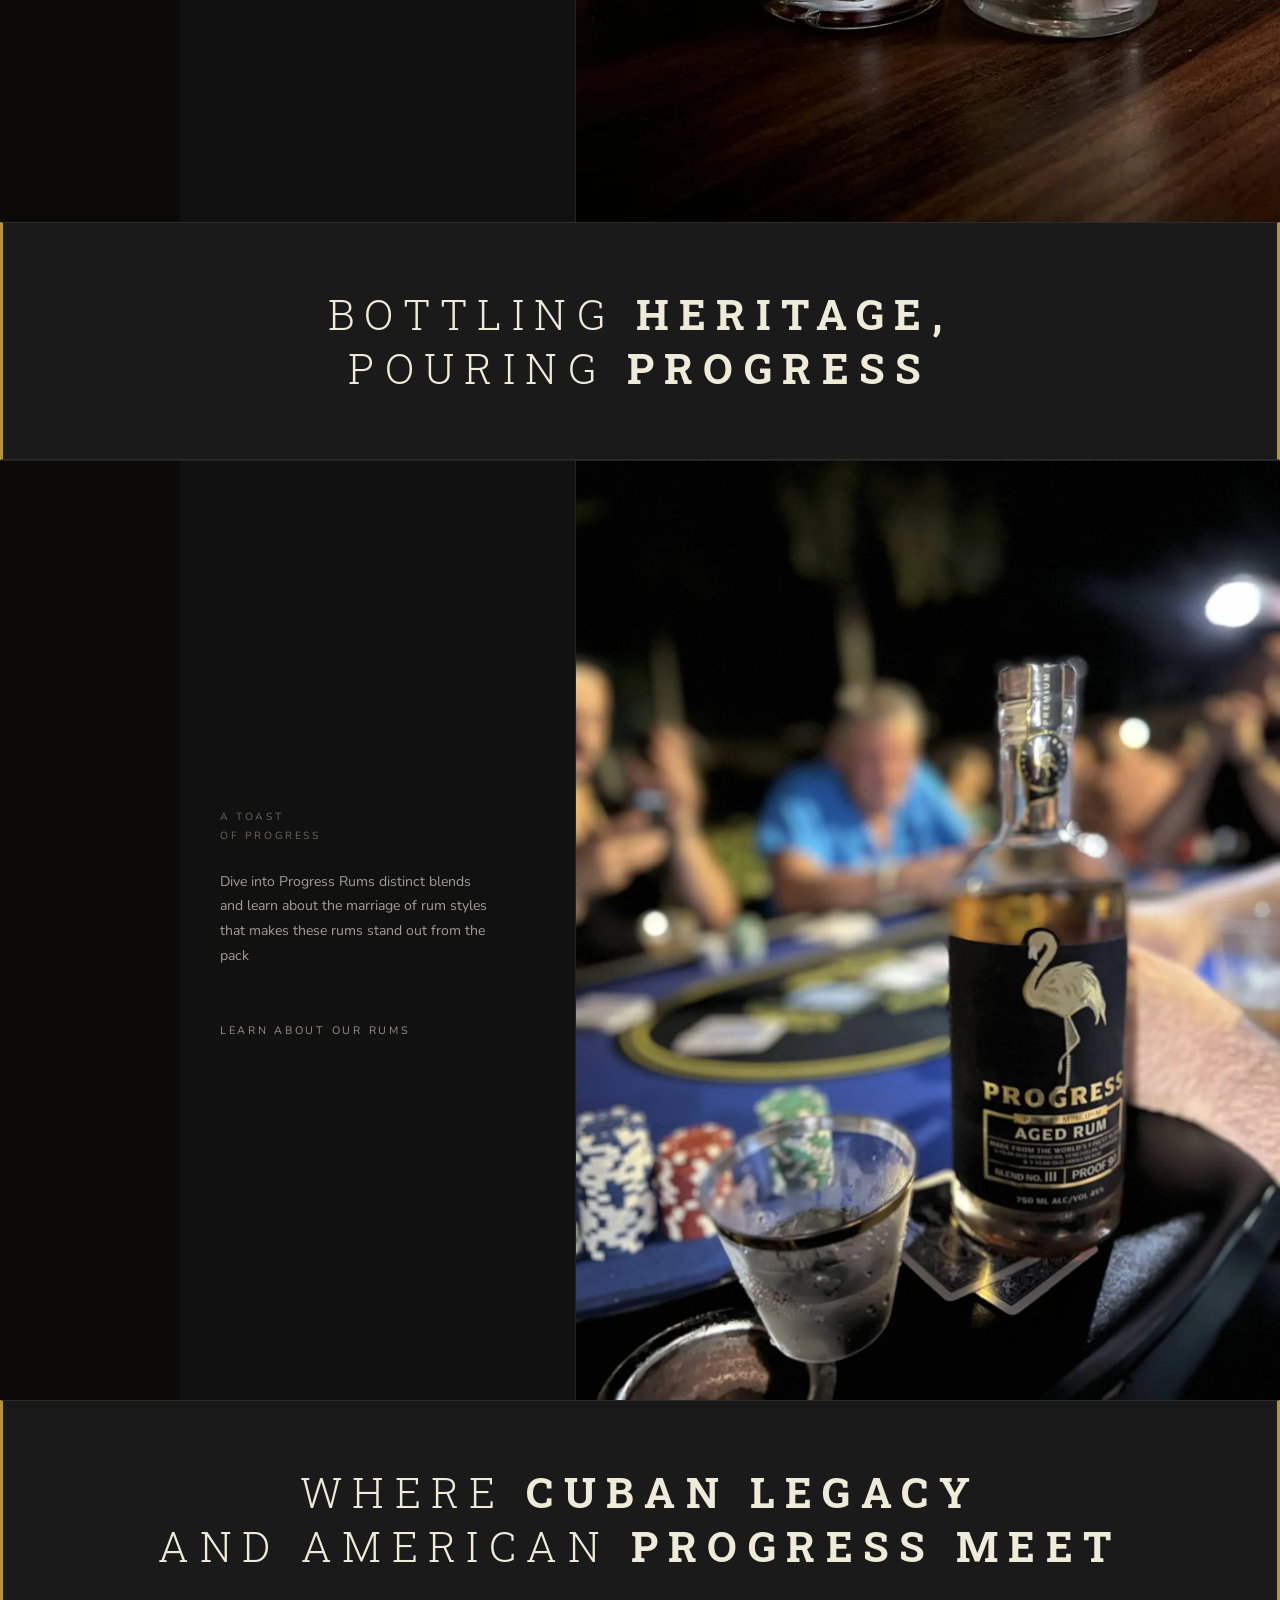
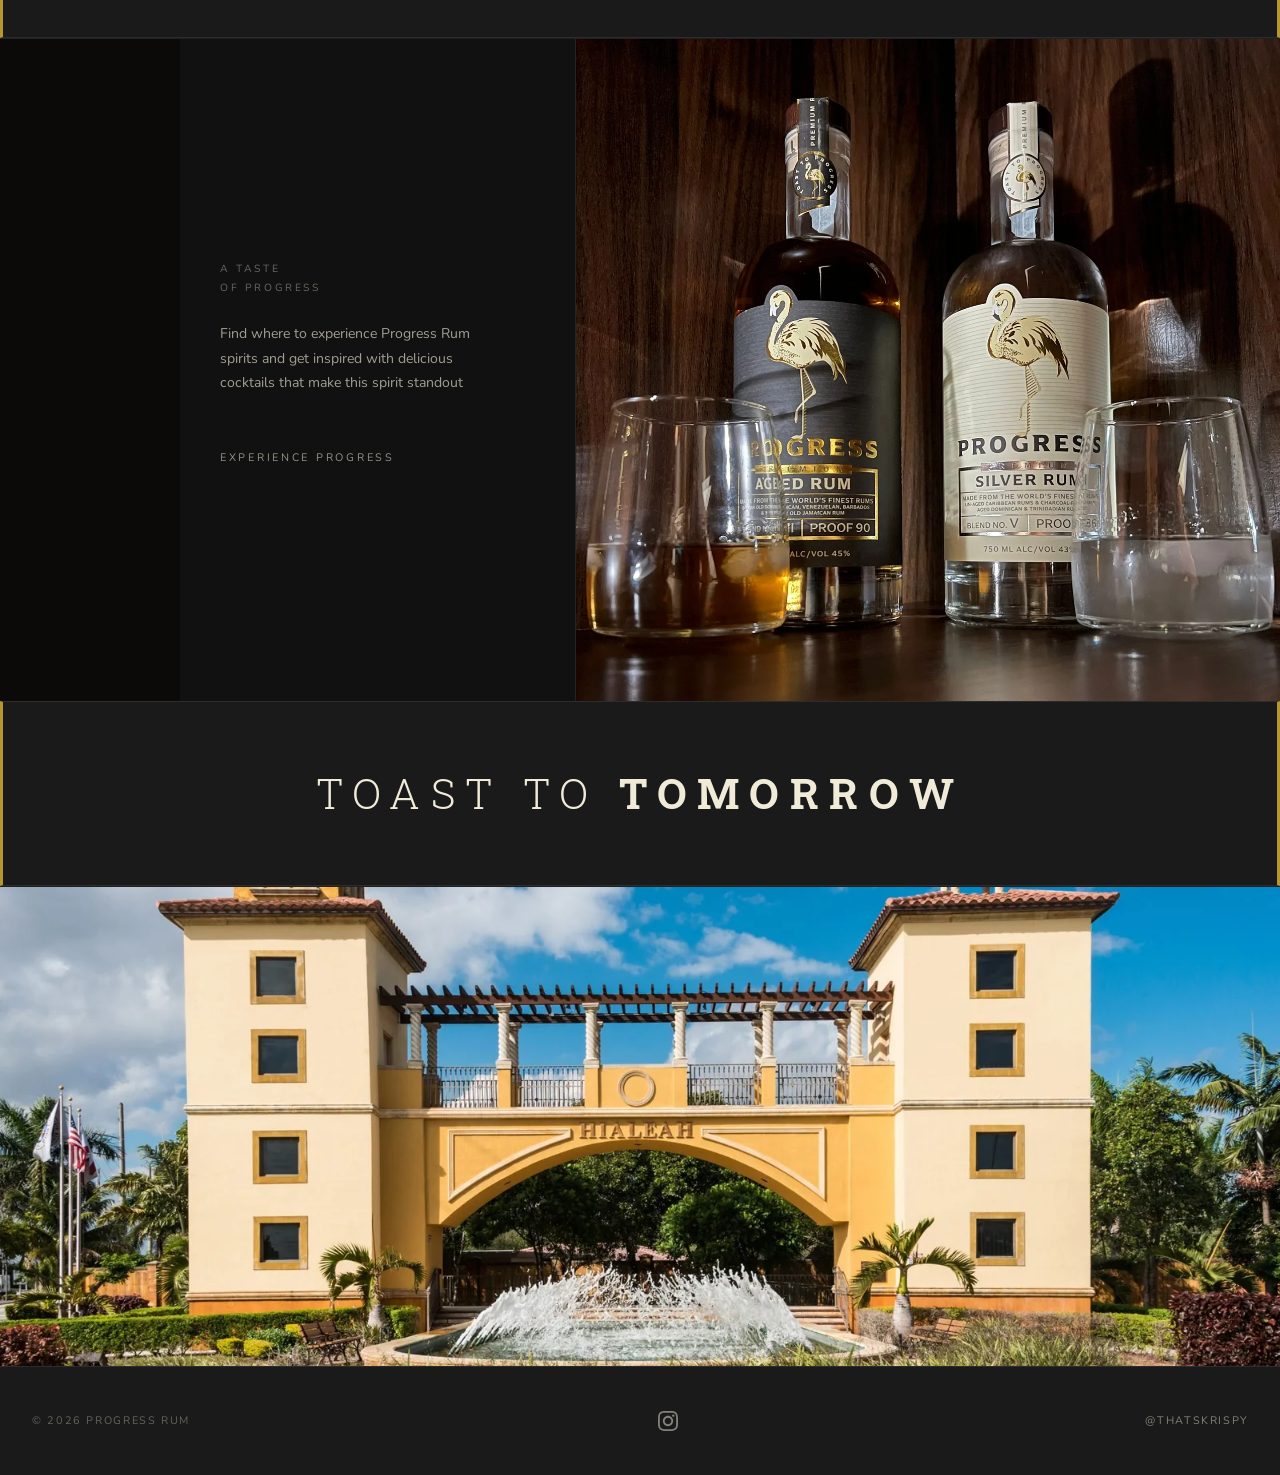
==== commit 1e039656: "fix: swap homepage panel images to match live progressrum.com - Panel 1 (Journey/Our Story): Progres" ====
--- a/index.html
+++ b/index.html
@@ -72,7 +72,7 @@
         <a href="brand-story.html" class="btn--link">DISCOVER OUR STORY</a>
       </div>
       <div class="hero-panel__img">
-        <img src="images/progress-rum-costa-distilling-bottles.webp" alt="Progress Rum Aged and Silver bottles on bar" loading="lazy">
+        <img src="images/progress-rum-journey-panel.webp" alt="Progress Rum founders — journey to progress" loading="lazy">
       </div>
     </div>
 
@@ -92,7 +92,7 @@
         <a href="our-rums.html" class="btn--link">LEARN ABOUT OUR RUMS</a>
       </div>
       <div class="hero-panel__img">
-        <img src="images/progress-rum-aged-at-event.webp" alt="Progress Rum Aged at event" loading="lazy">
+        <img src="images/progress-rum-heritage-panel.webp" alt="Progress Rum — Bottling Heritage, Pouring Progress" loading="lazy">
       </div>
     </div>
 
@@ -112,7 +112,7 @@
         <a href="experience.html" class="btn--link">EXPERIENCE PROGRESS</a>
       </div>
       <div class="hero-panel__img">
-        <img src="images/progress-rum-silver-aged-bottles.webp" alt="Progress Rum Silver and Aged with glasses poured" loading="lazy">
+        <img src="images/progress-rum-taste-panel.webp" alt="Progress Rum — Where Cuban Legacy and American Progress Meet" loading="lazy">
       </div>
     </div>
 
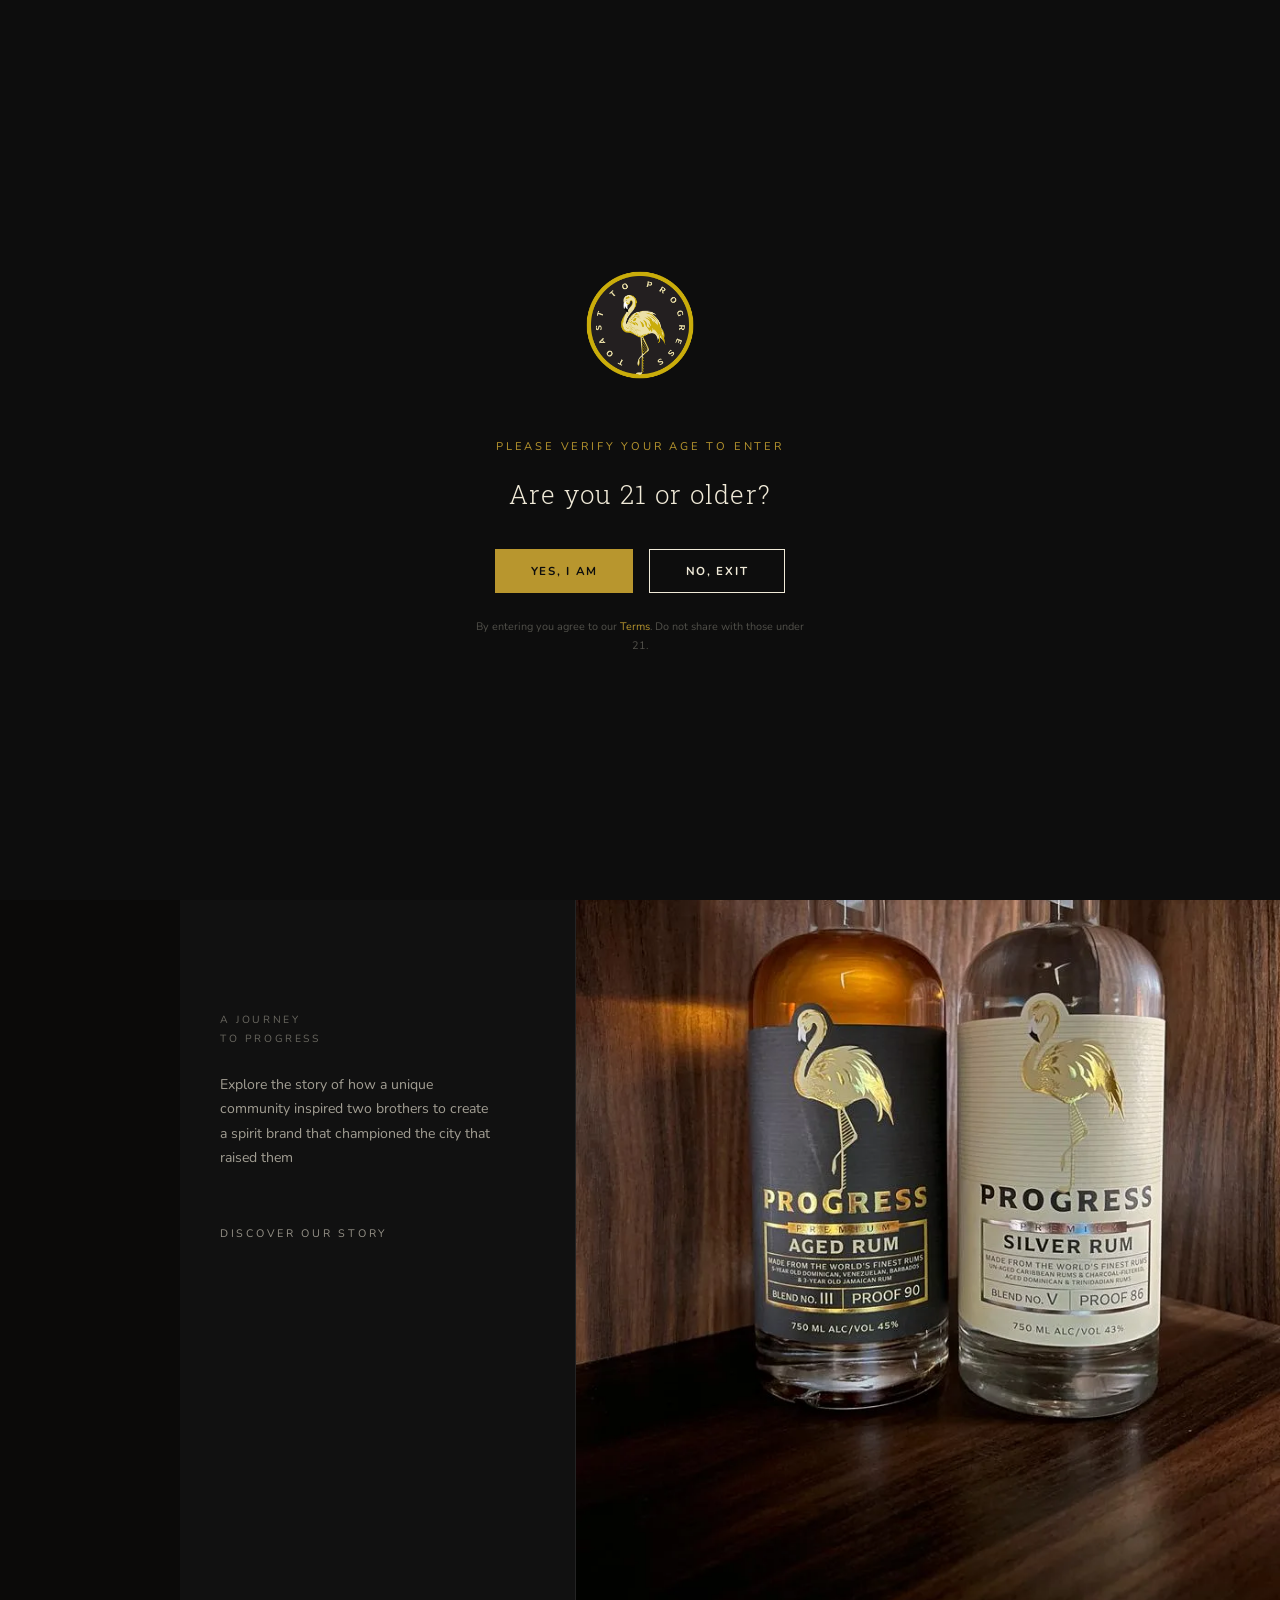
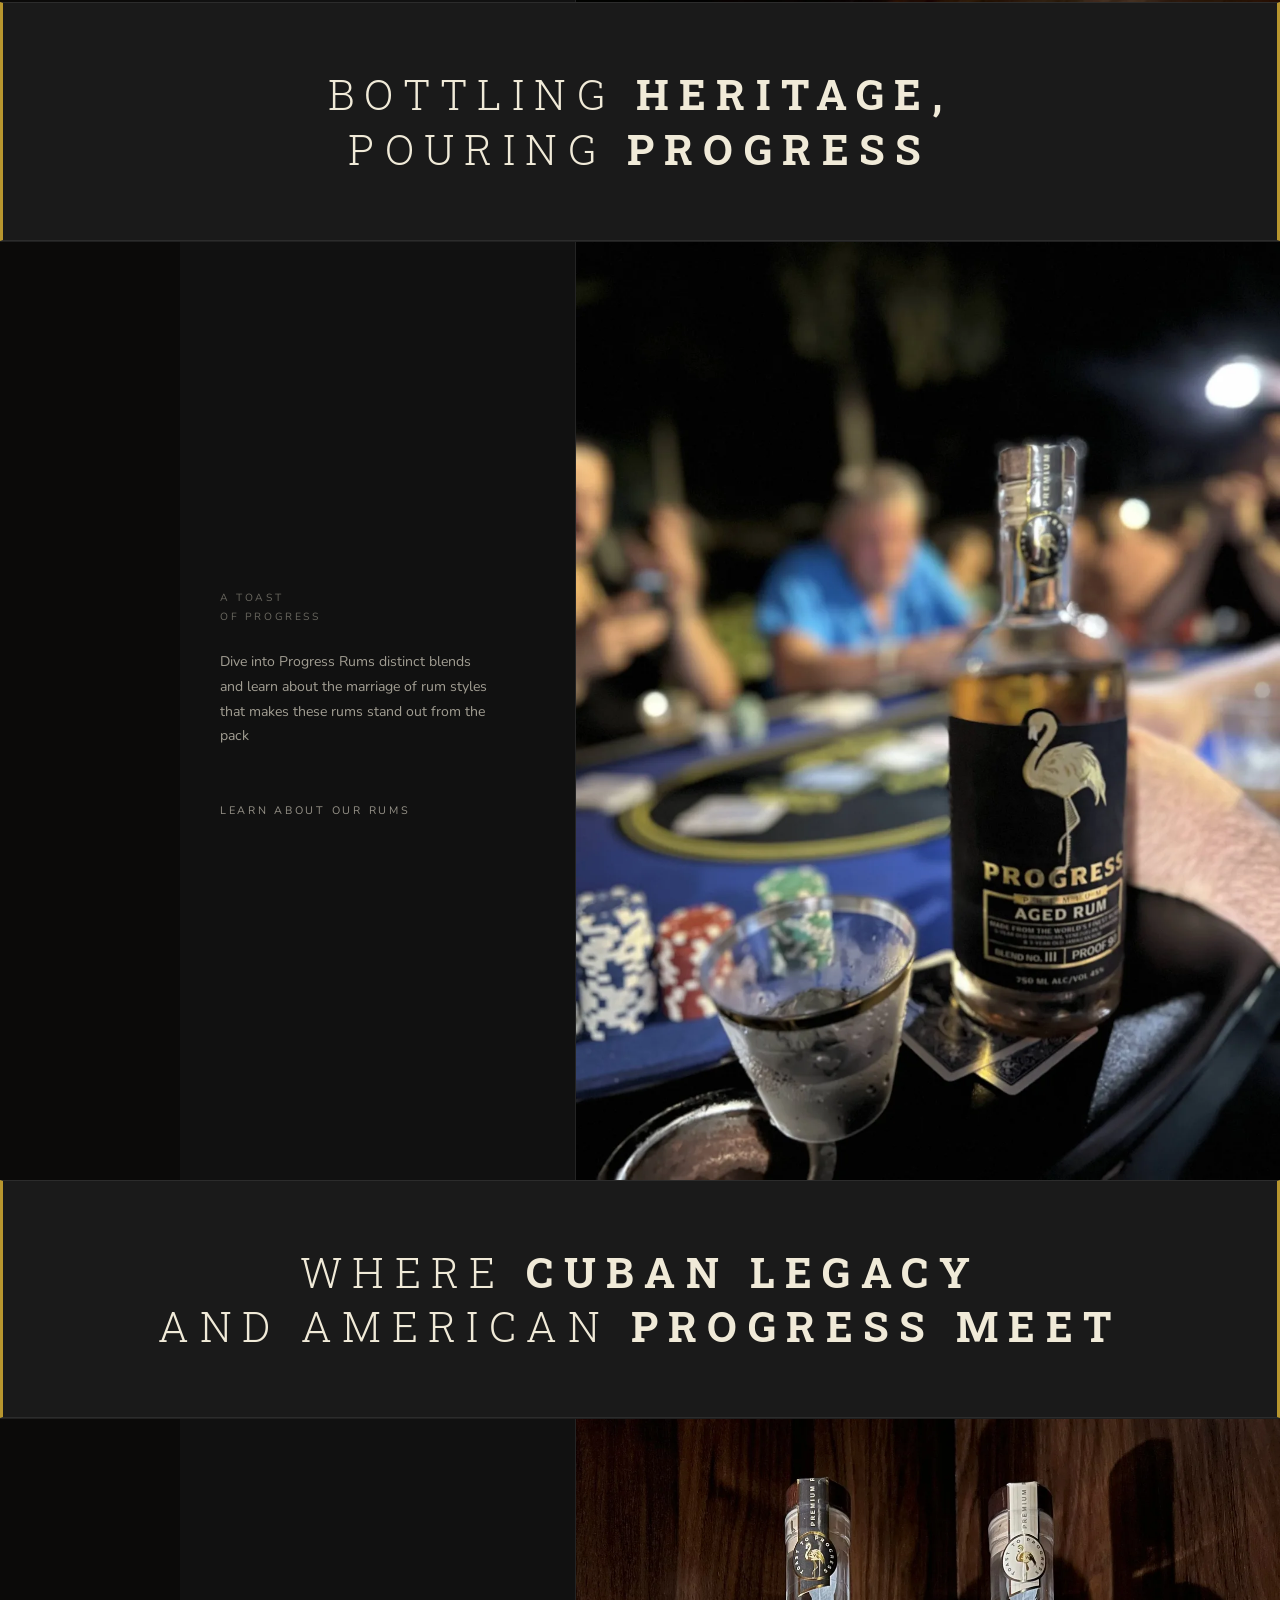
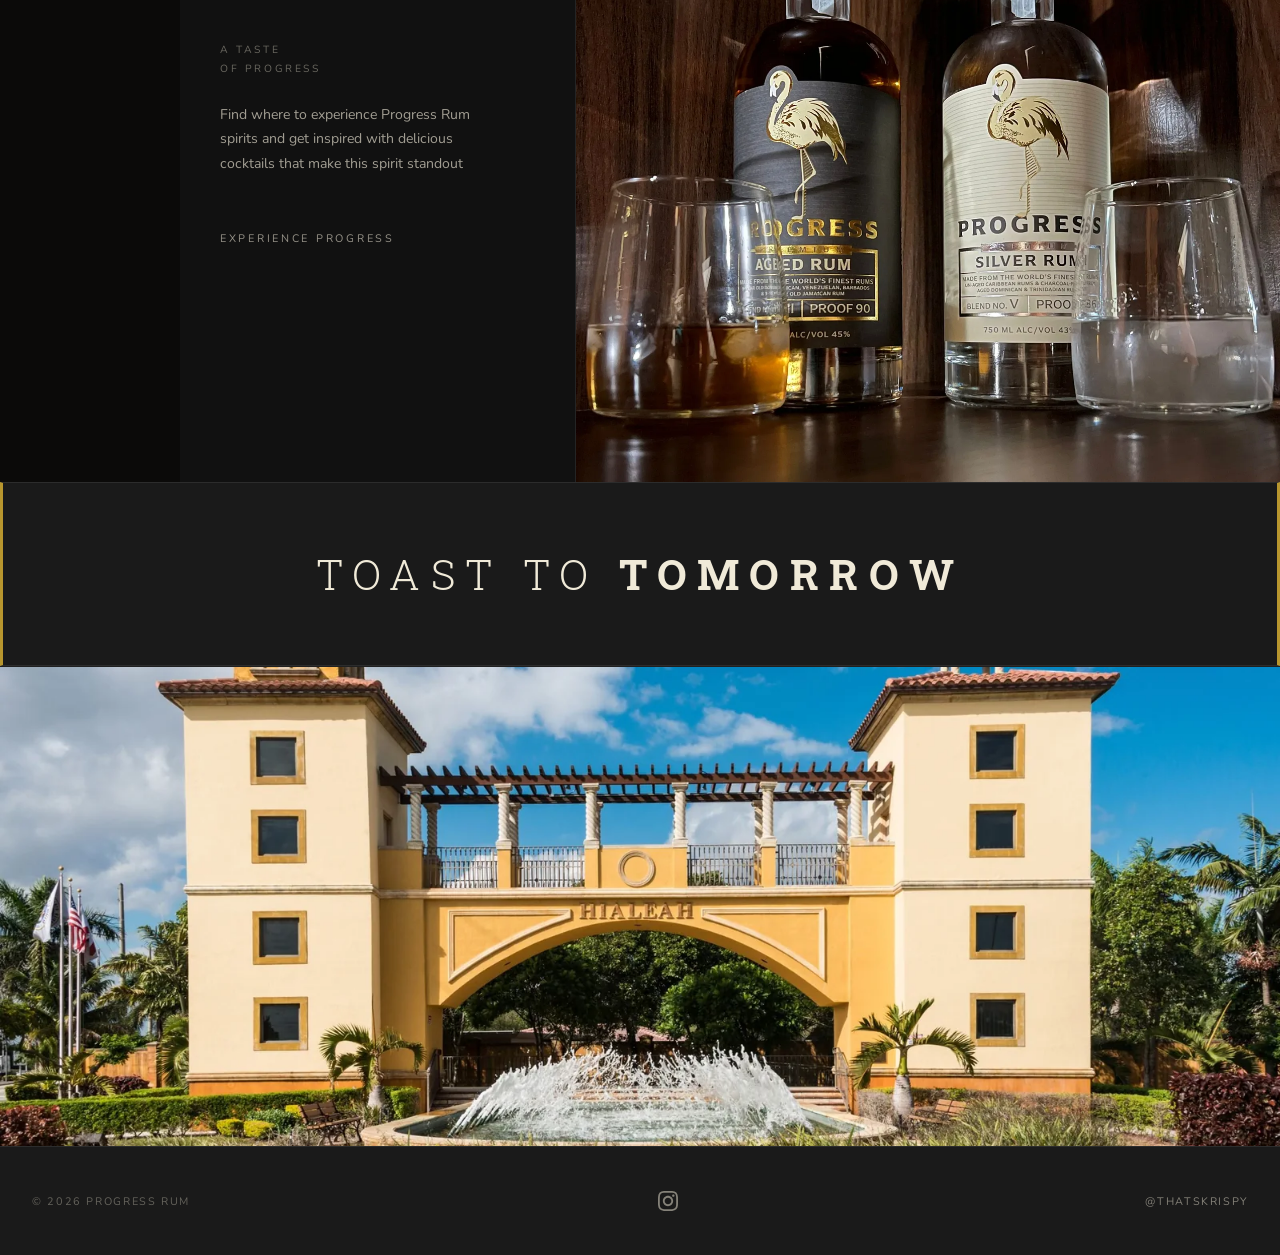
==== commit e296b853: "Centered site layout with max-width 1280px - body background set to #000 (pure black side gutters) -" ====
--- a/index.html
+++ b/index.html
@@ -28,6 +28,7 @@
     </div>
   </div>
 
+  <div id="site-wrapper">
   <div class="announce-bar">STOCKED AT YOUR LOCAL LIQUOR STORE</div>
 
   <nav class="nav" id="nav">
@@ -143,5 +144,6 @@
   <script src="js/main.js"></script>
   <script src="js/consent.js"></script>
   <script src="js/ada.js"></script>
+  </div><!-- /#site-wrapper -->
 </body>
 </html>
--- a/css/style.css
+++ b/css/style.css
@@ -30,12 +30,30 @@
 html { scroll-behavior: smooth; }
 
 body {
-  background: var(--black);
+  background: #000;
   color: var(--cream);
   font-family: var(--font-body);
   font-size: 15px;
   line-height: 1.75;
   -webkit-font-smoothing: antialiased;
+}
+
+/* ===================== SITE WRAPPER ===================== */
+/* Centers the site with a max-width, side gutters filled with black */
+#site-wrapper {
+  max-width: 1280px;
+  margin: 0 auto;
+  background: var(--black);
+  position: relative;
+  box-shadow: 0 0 80px rgba(0,0,0,0.8);
+}
+/* Announce bar and nav constrained inside wrapper */
+.announce-bar,
+.nav {
+  max-width: 1280px;
+  left: 50%;
+  transform: translateX(-50%);
+  width: 100%;
 }
 
 img { display: block; max-width: 100%; height: auto; }
@@ -224,16 +242,17 @@
   overflow: hidden;
 }
 .hero__badge {
-  width: min(200px, 50vw);
-  margin: 0 auto 1.5rem;
+  width: min(140px, 38vw);
+  margin: 0 auto 1.2rem;
 }
 .hero__title {
   font-family: var(--font-display);
-  font-size: clamp(1.8rem, 5vw, 3.8rem);
+  font-size: clamp(1.4rem, 2.6vw, 2.4rem);
   font-weight: 300;
   letter-spacing: 0.3em;
   text-transform: uppercase;
   color: rgba(240,234,216,0.55);
+  white-space: nowrap;
   margin-bottom: 0.1rem;
 }
 .hero__title strong {
@@ -834,6 +853,24 @@
   font-size: 0.72rem;
   color: rgba(240,234,216,0.3);
   margin-top: 0.5rem;
+}
+
+/* Two real cocktail photos side by side */
+.cocktail-photos {
+  background: var(--dark);
+}
+.cocktail-photo-pair {
+  display: grid;
+  grid-template-columns: 1fr 1fr;
+  gap: 0;
+  max-height: 520px;
+  overflow: hidden;
+}
+.cocktail-photo-pair img {
+  width: 100%;
+  height: 100%;
+  object-fit: cover;
+  display: block;
 }
 
 /* Simple cocktail cards */
@@ -1001,17 +1038,20 @@
 @media (max-width: 768px) {
   .nav__links {
     position: fixed;
-    top: var(--header-h); left: 0; right: 0;
+    top: var(--header-h); 
+    left: 50%;
+    transform: translateX(-50%) translateY(-130%);
+    width: 100%;
+    max-width: 1280px;
     background: rgba(13,13,13,0.98);
     flex-direction: column;
     gap: 0;
     padding: 0.75rem 0 1.5rem;
-    transform: translateY(-130%);
     transition: transform 0.3s ease;
     border-bottom: 1px solid var(--border-dim);
     backdrop-filter: blur(12px);
   }
-  .nav__links.open { transform: translateY(0); }
+  .nav__links.open { transform: translateX(-50%) translateY(0); }
   .nav__links li { width: 100%; }
   .nav__links a { display: block; padding: 0.85rem 2rem; }
   .nav__toggle { display: flex; }
@@ -1038,7 +1078,7 @@
 @media (max-width: 768px) {
   .hero { padding-left: 1rem; padding-right: 1rem; }
   .hero__badge { width: min(160px, 50vw); }
-  .hero__title { font-size: clamp(1rem, 5vw, 1.8rem); letter-spacing: 0.15em; }
+  .hero__title { font-size: clamp(1rem, 5vw, 1.8rem); letter-spacing: 0.15em; white-space: normal; }
   .banner-headline { padding: 2.5rem 1.25rem; }
   .headline-mix { font-size: clamp(1.1rem, 4.5vw, 2rem) !important; }
 }
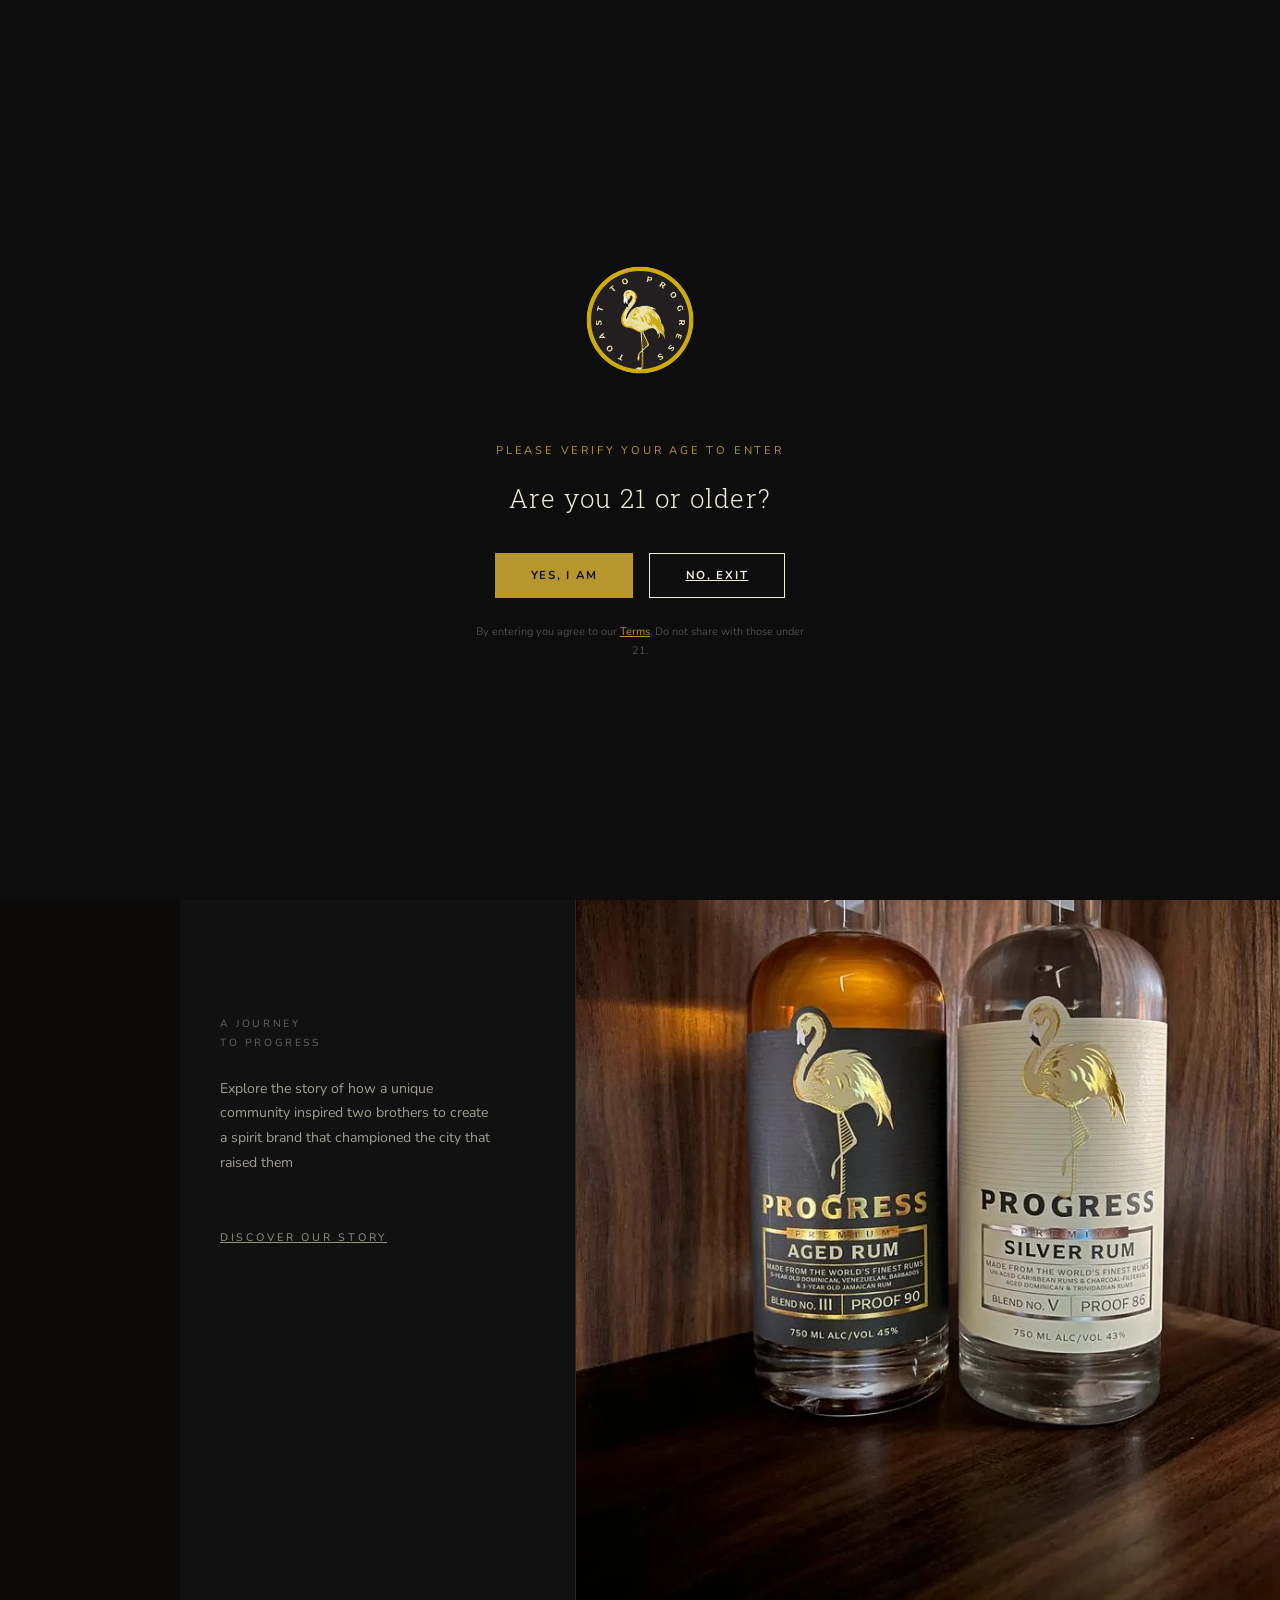
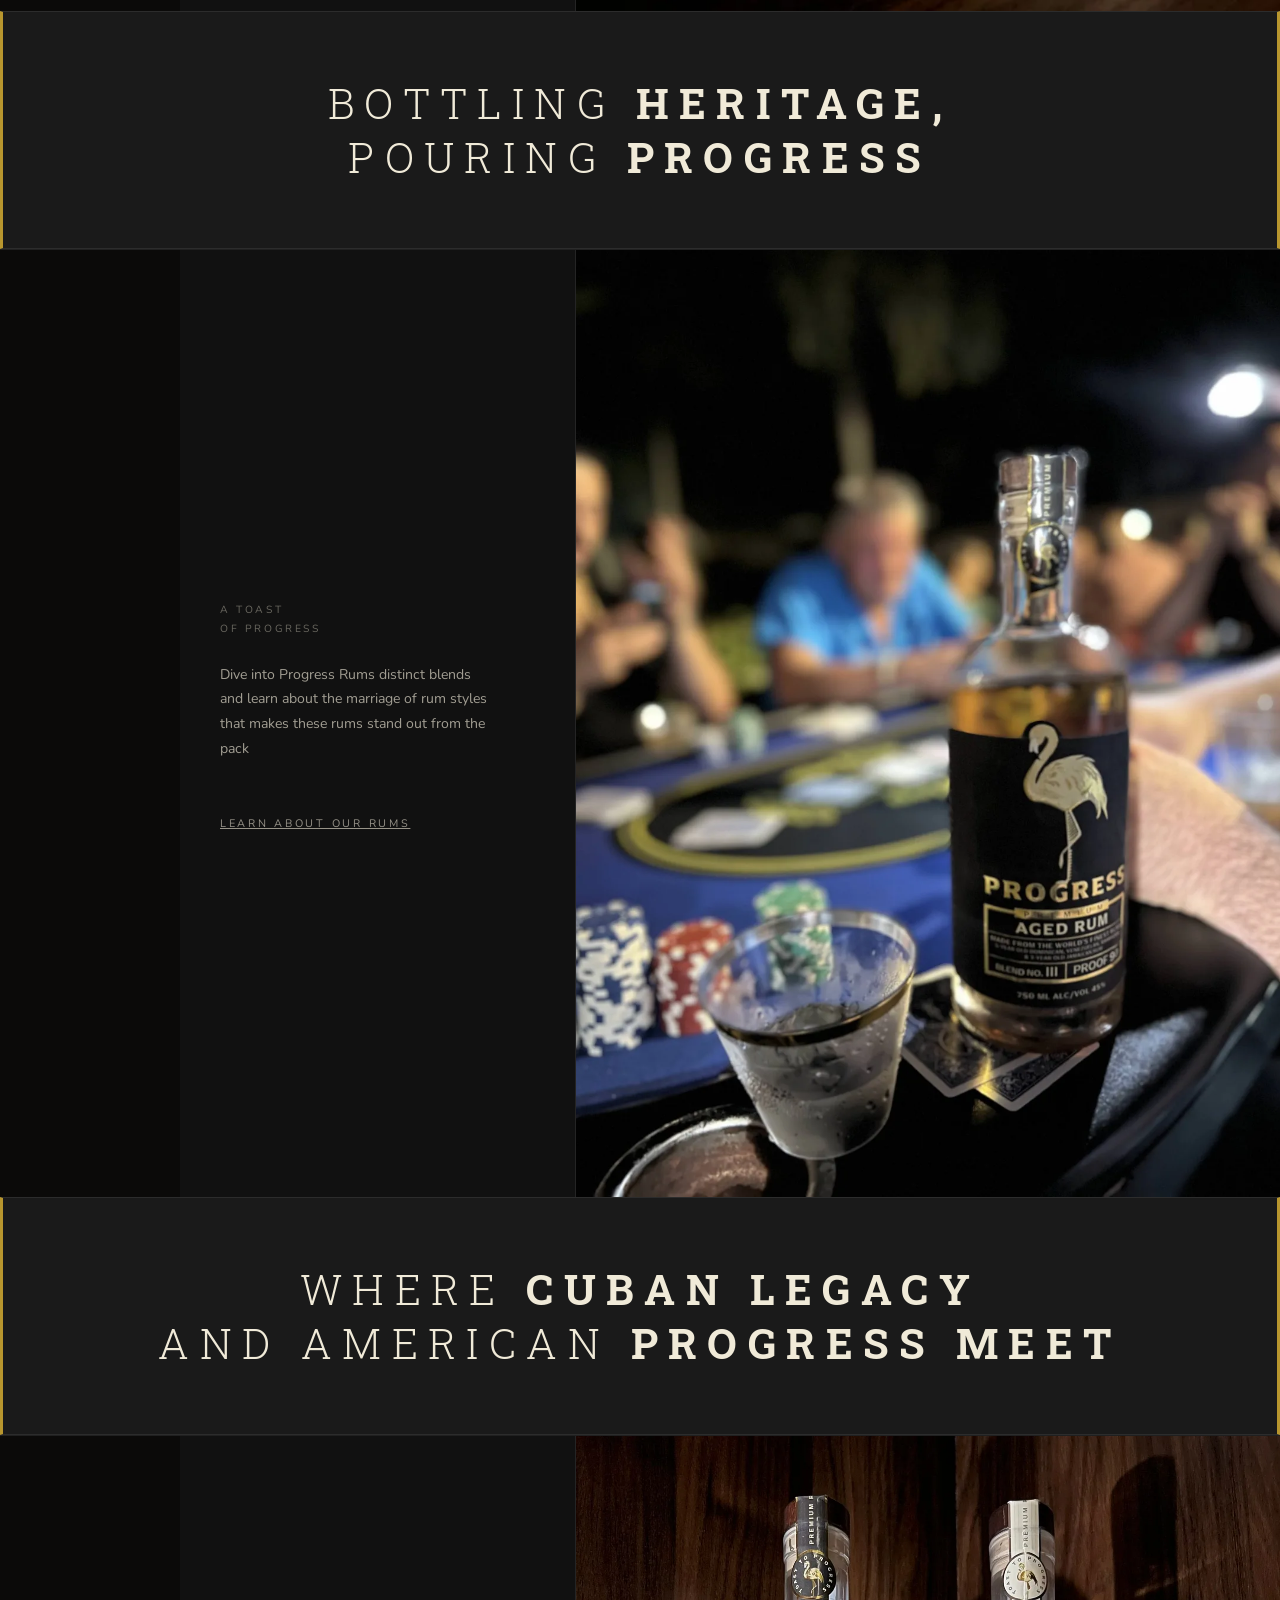
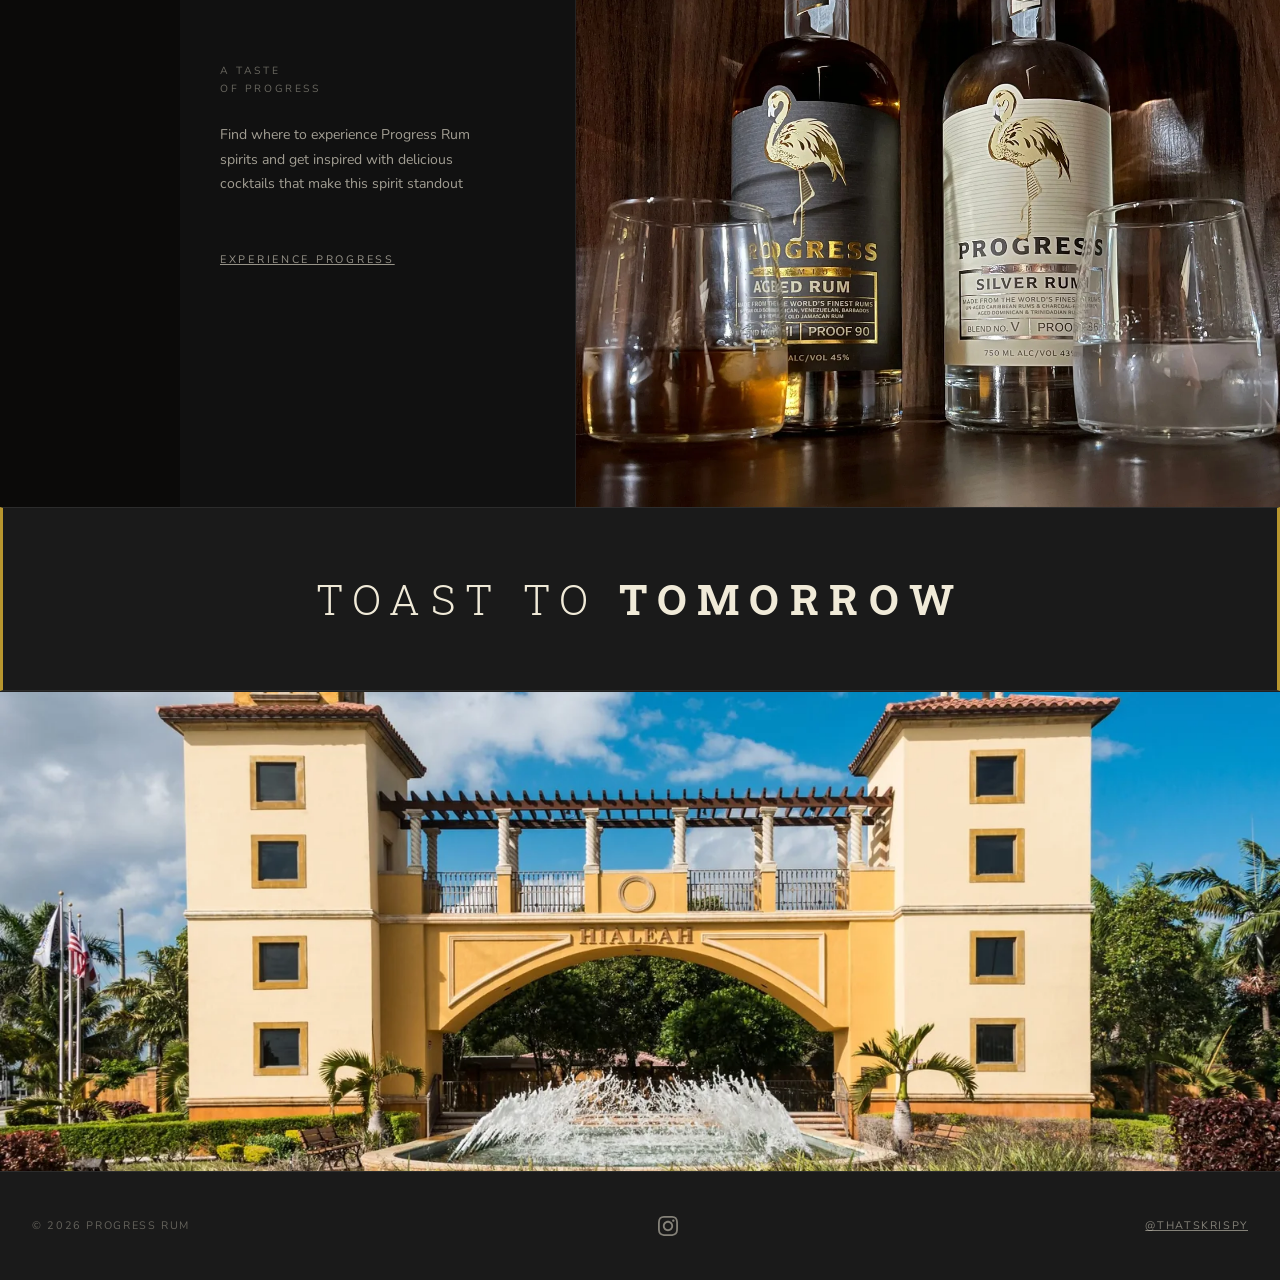
==== commit 84fcf561: "Fix header centering, nav layout, Extra Old section Nav/header fix: - Removed conflicting duplicate " ====
--- a/index.html
+++ b/index.html
@@ -32,6 +32,7 @@
   <div class="announce-bar">STOCKED AT YOUR LOCAL LIQUOR STORE</div>
 
   <nav class="nav" id="nav">
+    <div class="nav__inner-constrain">
     <a href="index.html" class="nav__logo">
       <img src="images/progress-rum-nav-icon.png" alt="Progress Rum" width="42" height="42">
     </a>
@@ -47,6 +48,7 @@
       <li><a href="cocktails.html">Cocktails</a></li>
       <li><a href="contact.html">Contact</a></li>
     </ul>
+      </div>
   </nav>
 
   <!-- Hero -->
--- a/css/style.css
+++ b/css/style.css
@@ -39,27 +39,71 @@
 }
 
 /* ===================== SITE WRAPPER ===================== */
-/* Centers the site with a max-width, side gutters filled with black */
+/* The wrapper centers content. Fixed elements (nav/bar) use the same max-width trick. */
 #site-wrapper {
   max-width: 1280px;
   margin: 0 auto;
   background: var(--black);
   position: relative;
-  box-shadow: 0 0 80px rgba(0,0,0,0.8);
-}
-/* Announce bar and nav constrained inside wrapper */
-.announce-bar,
+  overflow-x: hidden;
+}
+
+/* Fixed header elements — centered to match wrapper */
+.announce-bar {
+  position: fixed;
+  top: 0;
+  left: 0;
+  right: 0;
+  z-index: 1001;
+  background: var(--gold);
+  color: var(--black);
+  text-align: center;
+  padding: 0.5rem 1rem;
+  font-family: var(--font-body);
+  font-size: 0.68rem;
+  font-weight: 700;
+  letter-spacing: var(--ls-wide);
+  text-transform: uppercase;
+  line-height: 1;
+}
+.announce-bar a { color: var(--black); }
+
 .nav {
+  position: fixed;
+  top: var(--bar-h);
+  left: 0;
+  right: 0;
+  z-index: 1000;
+  height: var(--nav-h);
+  display: flex;
+  align-items: center;
+  padding: 0 2rem;
+  gap: 1.5rem;
+  background: rgba(13,13,13,0.96);
+  border-bottom: 1px solid var(--border-dim);
+  backdrop-filter: blur(10px);
+  transition: background 0.3s ease;
+}
+
+/* Constrain nav inner content to wrapper width */
+.nav__inner-constrain {
+  width: 100%;
   max-width: 1280px;
-  left: 50%;
-  transform: translateX(-50%);
-  width: 100%;
-}
-
-img { display: block; max-width: 100%; height: auto; }
-a { color: inherit; text-decoration: none; }
-
-/* ===================== AGE GATE ===================== */
+  margin: 0 auto;
+  display: flex;
+  align-items: center;
+  gap: 1.5rem;
+  padding: 0 2rem;
+}
+/* Nav itself is just the fixed shell now */
+.nav {
+  padding: 0;
+}
+
+.nav.scrolled {
+  background: rgba(13,13,13,0.98);
+  border-bottom: 1px solid var(--border-dim);
+}
 .age-gate {
   position: fixed;
   inset: 0;
@@ -126,85 +170,7 @@
 }
 .btn--link:hover { color: var(--gold); }
 
-/* ===================== ANNOUNCE BAR ===================== */
-.announce-bar {
-  position: fixed;
-  top: 0; left: 0; right: 0;
-  z-index: 1001;
-  background: var(--gold);
-  color: var(--black);
-  text-align: center;
-  padding: 0.5rem 1rem;
-  font-family: var(--font-body);
-  font-size: 0.68rem;
-  font-weight: 700;
-  letter-spacing: var(--ls-wide);
-  text-transform: uppercase;
-  line-height: 1;
-}
-.announce-bar a { color: var(--black); }
-
-/* ===================== NAV ===================== */
-.nav {
-  position: fixed;
-  top: var(--bar-h); left: 0; right: 0;
-  z-index: 1000;
-  height: var(--nav-h);
-  display: flex;
-  align-items: center;
-  padding: 0 2rem;
-  gap: 1.5rem;
-  background: rgba(13,13,13,0.96);
-  border-bottom: 1px solid var(--border-dim);
-  backdrop-filter: blur(10px);
-  transition: background 0.3s ease;
-}
-.nav.scrolled {
-  background: rgba(13,13,13,0.98);
-  border-bottom: 1px solid var(--border-dim);
-}
-.nav__logo img { height: 42px; width: auto; }
-.nav__ig {
-  color: rgba(240,234,216,0.6);
-  display: flex;
-  align-items: center;
-  transition: color 0.2s;
-}
-.nav__ig:hover { color: var(--gold); }
-.nav__links {
-  display: flex;
-  list-style: none;
-  gap: 1.8rem;
-  align-items: center;
-  margin-left: auto;
-}
-.nav__links a {
-  font-family: var(--font-body);
-  font-size: 0.68rem;
-  font-weight: 700;
-  letter-spacing: var(--ls-med);
-  text-transform: uppercase;
-  color: rgba(240,234,216,0.65);
-  transition: color 0.2s;
-}
-.nav__links a:hover,
-.nav__links a.active { color: var(--cream); }
-.nav__links a.active { text-decoration: underline; text-underline-offset: 3px; }
-
-.nav__toggle {
-  display: none;
-  flex-direction: column;
-  gap: 5px;
-  background: none;
-  border: none;
-  cursor: pointer;
-  padding: 4px;
-  margin-left: auto;
-}
-.nav__toggle span { display: block; width: 22px; height: 1.5px; background: var(--cream); transition: all 0.3s; }
-.nav__toggle.open span:nth-child(1) { transform: translateY(6.5px) rotate(45deg); }
-.nav__toggle.open span:nth-child(2) { opacity: 0; }
-.nav__toggle.open span:nth-child(3) { transform: translateY(-6.5px) rotate(-45deg); }
+/* nav/announce bar defined above in SITE WRAPPER section */
 
 /* ===================== MIXED-WEIGHT HEADLINES ===================== */
 /* Pattern: thin word  BOLD WORD — matches live site two-tone headers */
@@ -564,47 +530,53 @@
   background: var(--dark);
   border-top: 1px solid var(--border-dim);
 }
+/* Extra Old — full bleed photo with overlaid text, matching live site */
 .rum-extra-old {
-  display: grid;
-  grid-template-columns: 1fr 1fr;
-  border-top: 1px solid var(--border-dim);
-  min-height: 400px;
-}
-.rum-extra-old__text {
-  background: var(--panel);
-  padding: 4rem;
-  display: flex;
-  flex-direction: column;
-  justify-content: center;
-  gap: 1rem;
-}
-.rum-extra-old__label {
-  font-size: 0.65rem;
-  letter-spacing: var(--ls-wide);
-  text-transform: uppercase;
-  color: rgba(240,234,216,0.4);
-}
-.rum-extra-old__text h2 {
-  font-family: var(--font-display);
-  font-size: clamp(1.4rem, 2.5vw, 2rem);
-  font-weight: 300;
-  letter-spacing: 0.1em;
-  text-transform: uppercase;
-  color: var(--cream);
-}
-.rum-extra-old__text p {
-  font-size: 0.87rem;
-  color: rgba(240,234,216,0.65);
-  max-width: 44ch;
-  line-height: 1.85;
+  position: relative;
+  border-top: 1px solid var(--border-dim);
+  min-height: 480px;
+  overflow: hidden;
 }
 .rum-extra-old__img {
-  overflow: hidden;
+  position: absolute;
+  inset: 0;
 }
 .rum-extra-old__img img {
   width: 100%;
   height: 100%;
   object-fit: cover;
+  object-position: center 30%;
+  filter: brightness(0.45);
+}
+.rum-extra-old__text {
+  position: relative;
+  z-index: 2;
+  padding: 4rem 4rem;
+  display: flex;
+  flex-direction: column;
+  justify-content: center;
+  gap: 1rem;
+  max-width: 580px;
+}
+.rum-extra-old__label {
+  font-size: 0.65rem;
+  letter-spacing: var(--ls-wide);
+  text-transform: uppercase;
+  color: rgba(240,234,216,0.5);
+}
+.rum-extra-old__text h2 {
+  font-family: var(--font-display);
+  font-size: clamp(1.4rem, 2.5vw, 2rem);
+  font-weight: 300;
+  letter-spacing: 0.1em;
+  text-transform: uppercase;
+  color: var(--cream);
+}
+.rum-extra-old__text p {
+  font-size: 0.87rem;
+  color: rgba(240,234,216,0.75);
+  max-width: 44ch;
+  line-height: 1.85;
 }
 
 /* ===================== EXPERIENCE ===================== */
@@ -1000,7 +972,6 @@
   .split, .split--flip,
   .founder-panel,
   .rum-section, .rum-section--flip,
-  .rum-extra-old,
   .exp-row, .exp-row--flip,
   .membership-panel,
   .cocktail-intro,
@@ -1038,20 +1009,18 @@
 @media (max-width: 768px) {
   .nav__links {
     position: fixed;
-    top: var(--header-h); 
-    left: 50%;
-    transform: translateX(-50%) translateY(-130%);
-    width: 100%;
-    max-width: 1280px;
+    top: var(--header-h);
+    left: 0; right: 0;
     background: rgba(13,13,13,0.98);
     flex-direction: column;
     gap: 0;
     padding: 0.75rem 0 1.5rem;
+    transform: translateY(-130%);
     transition: transform 0.3s ease;
     border-bottom: 1px solid var(--border-dim);
     backdrop-filter: blur(12px);
   }
-  .nav__links.open { transform: translateX(-50%) translateY(0); }
+  .nav__links.open { transform: translateY(0); }
   .nav__links li { width: 100%; }
   .nav__links a { display: block; padding: 0.85rem 2rem; }
   .nav__toggle { display: flex; }
@@ -1119,9 +1088,8 @@
   .rum-section__text { order: 2; padding: 2.5rem 1.5rem; }
   .rum-section--flip .rum-section__img { order: 1; }
   .rum-section--flip .rum-section__text { order: 2; }
-  .rum-extra-old { grid-template-columns: 1fr; }
+  .rum-extra-old { min-height: 360px; }
   .rum-extra-old__text { padding: 2.5rem 1.5rem; }
-  .rum-extra-old__img { min-height: 240px; }
   .rum-tagline { padding: 2rem 1.5rem; }
 }
 
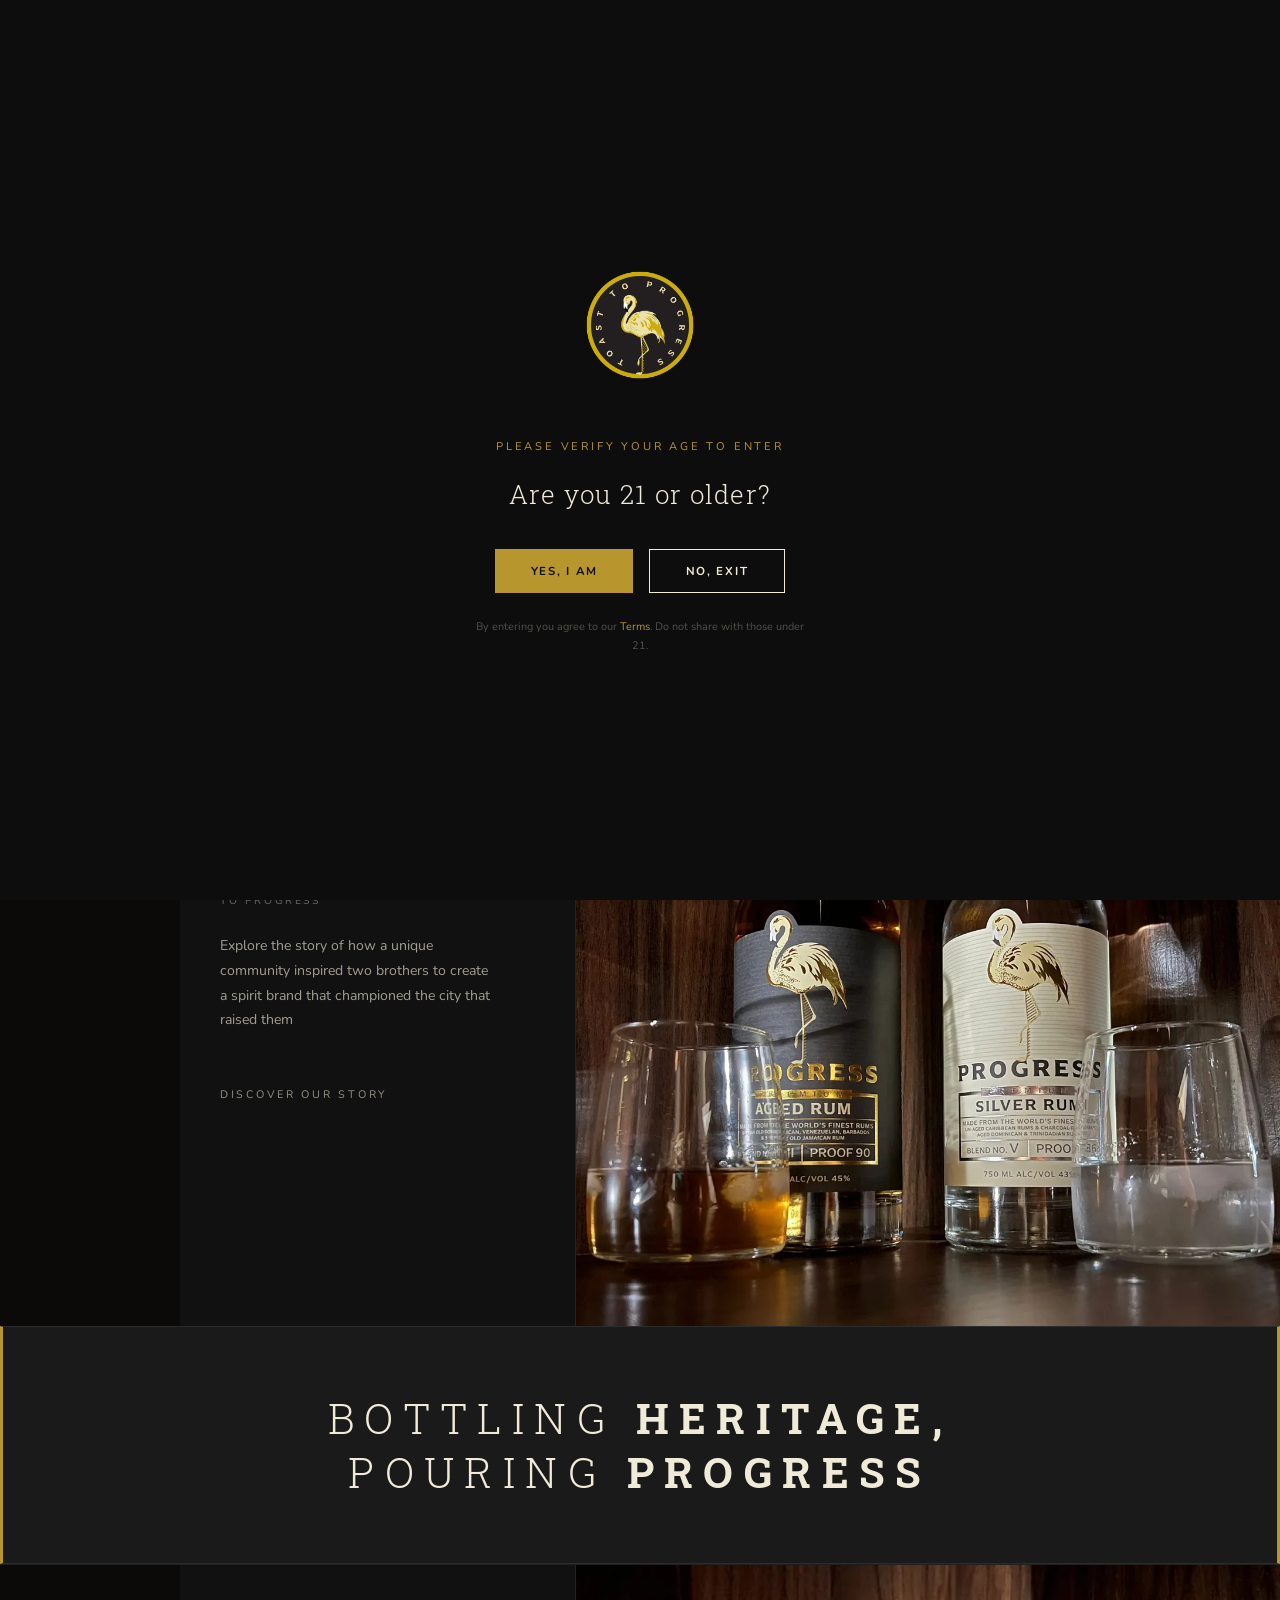
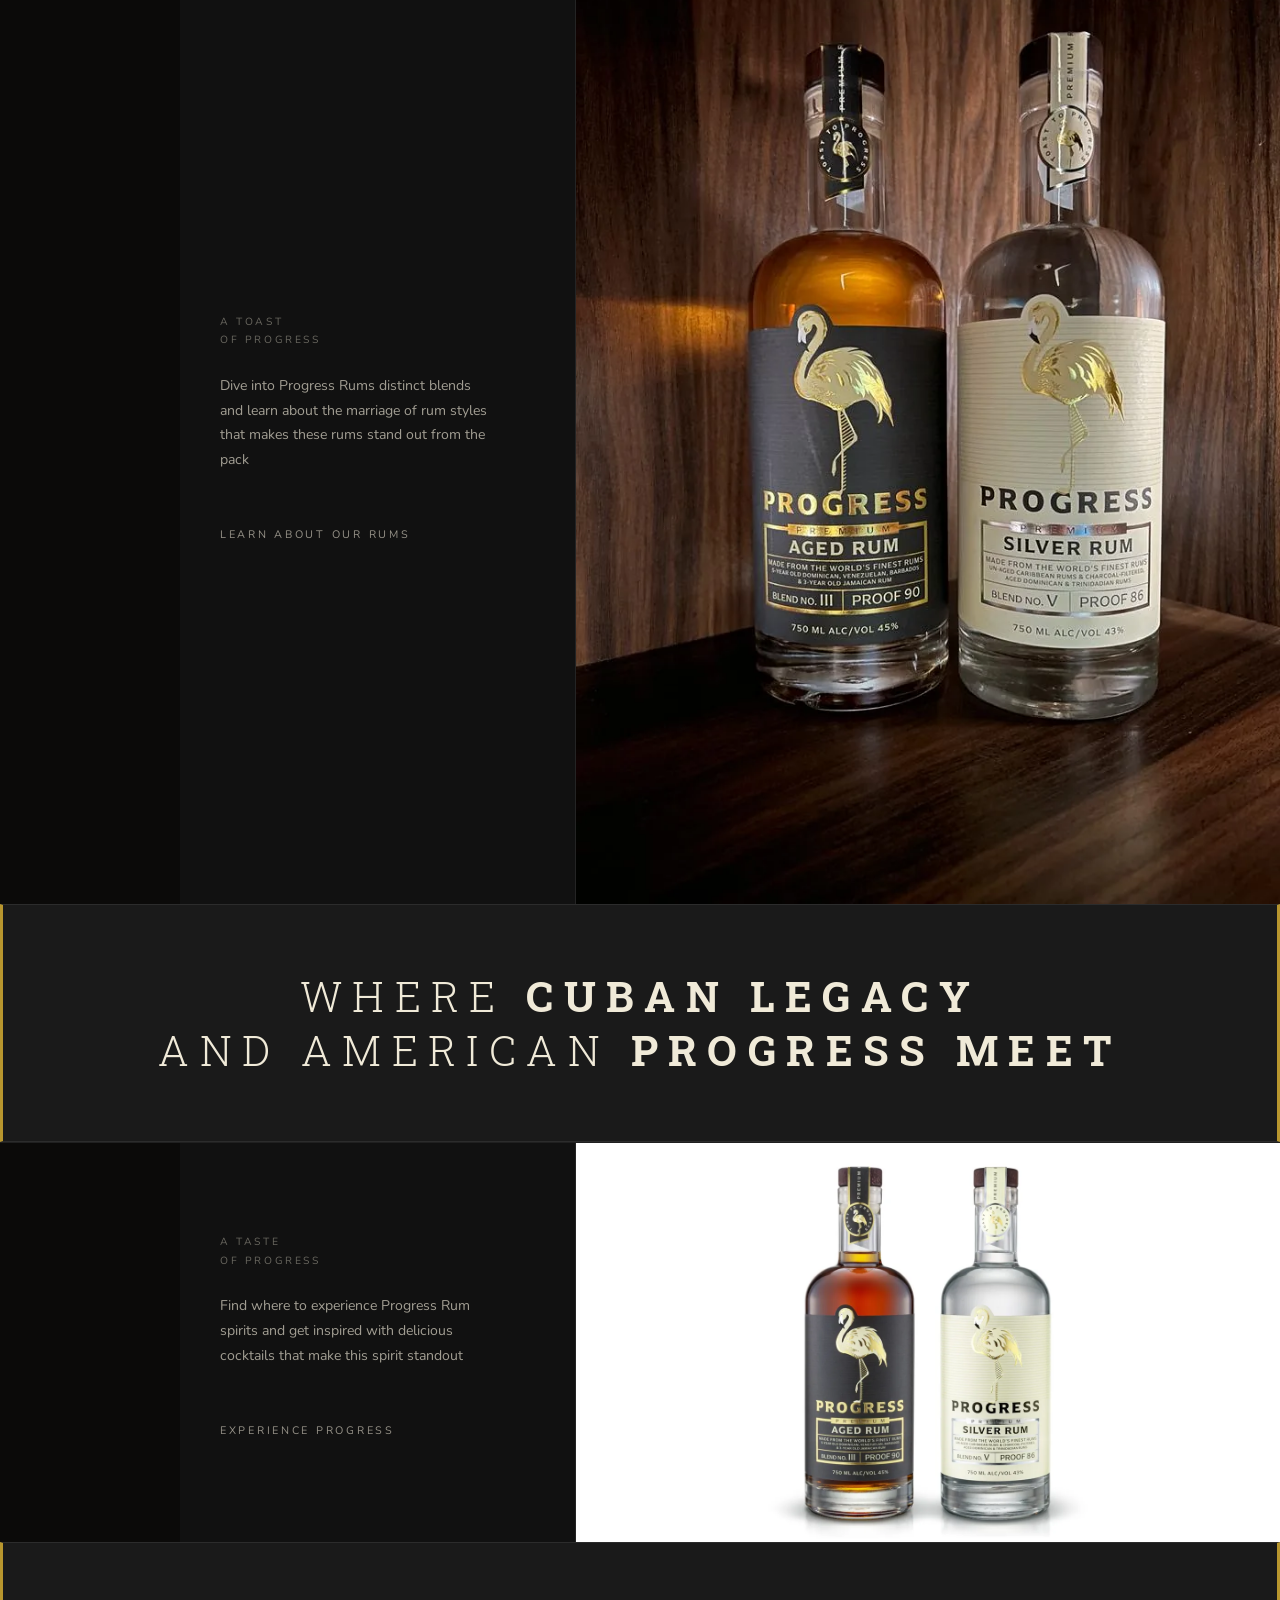
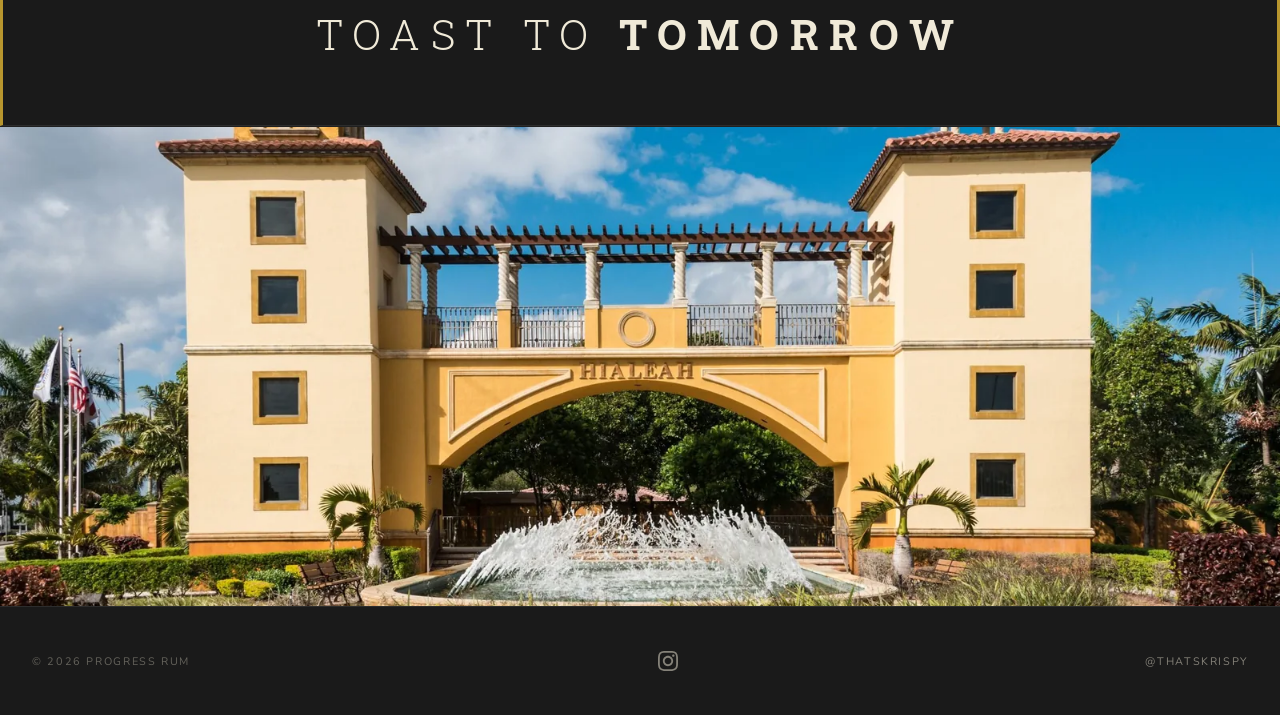
==== commit 9a26d879: "Fix nav, site wrapper, marble texture — clean CSS rewrite Root causes fixed: 1. Nav had TWO conflict" ====
--- a/index.html
+++ b/index.html
@@ -32,7 +32,7 @@
   <div class="announce-bar">STOCKED AT YOUR LOCAL LIQUOR STORE</div>
 
   <nav class="nav" id="nav">
-    <div class="nav__inner-constrain">
+    <div class="nav__inner">
     <a href="index.html" class="nav__logo">
       <img src="images/progress-rum-nav-icon.png" alt="Progress Rum" width="42" height="42">
     </a>
@@ -75,7 +75,7 @@
         <a href="brand-story.html" class="btn--link">DISCOVER OUR STORY</a>
       </div>
       <div class="hero-panel__img">
-        <img src="images/progress-rum-journey-panel.webp" alt="Progress Rum founders — journey to progress" loading="lazy">
+        <img src="images/progress-rum-costa-distilling-bottles.webp" alt="Progress Rum founders — journey to progress" loading="lazy">
       </div>
     </div>
 
@@ -95,7 +95,7 @@
         <a href="our-rums.html" class="btn--link">LEARN ABOUT OUR RUMS</a>
       </div>
       <div class="hero-panel__img">
-        <img src="images/progress-rum-heritage-panel.webp" alt="Progress Rum — Bottling Heritage, Pouring Progress" loading="lazy">
+        <img src="images/progress-rum-aged-at-event.webp" alt="Progress Rum — Bottling Heritage, Pouring Progress" loading="lazy">
       </div>
     </div>
 
@@ -115,7 +115,7 @@
         <a href="experience.html" class="btn--link">EXPERIENCE PROGRESS</a>
       </div>
       <div class="hero-panel__img">
-        <img src="images/progress-rum-taste-panel.webp" alt="Progress Rum — Where Cuban Legacy and American Progress Meet" loading="lazy">
+        <img src="images/progress-rum-silver-aged-bottles.webp" alt="Progress Rum — Where Cuban Legacy and American Progress Meet" loading="lazy">
       </div>
     </div>
 
--- a/css/style.css
+++ b/css/style.css
@@ -1,33 +1,30 @@
 /* ============================================================
-   PROGRESS RUM — Static Site CSS v2
-   Typography: Roboto Slab (display) + Nunito (body/nav)
-   Key trait: wide letter-spacing, thin/bold word alternation,
-   dark charcoal backgrounds, gold accents, bordered panels
+   PROGRESS RUM — Static Site CSS
+   Fonts: Roboto Slab (display) + Nunito (body/nav)
    ============================================================ */
 
 :root {
-  --black:    #0d0d0d;
-  --dark:     #1a1a1a;
-  --panel:    #111111;
-  --mid:      #222222;
-  --gold:     #b8962e;
-  --gold-lt:  #d4b05a;
-  --cream:    #f0ead8;
-  --white:    #ffffff;
-  --gray:     #888888;
-  --border:   rgba(184,150,46,0.3);
+  --black:      #0d0d0d;
+  --dark:       #1a1a1a;
+  --panel:      #111111;
+  --gold:       #b8962e;
+  --gold-lt:    #d4b05a;
+  --cream:      #f0ead8;
   --border-dim: rgba(255,255,255,0.08);
+  --border:     rgba(184,150,46,0.3);
   --font-display: 'Roboto Slab', Georgia, serif;
   --font-body:    'Nunito', system-ui, sans-serif;
-  --bar-h: 30px;
-  --nav-h: 64px;
+  --bar-h:   30px;
+  --nav-h:   64px;
   --header-h: calc(var(--bar-h) + var(--nav-h));
   --ls-wide: 0.25em;
   --ls-med:  0.15em;
+  --site-max: 1280px;
 }
 
 *, *::before, *::after { box-sizing: border-box; margin: 0; padding: 0; }
 html { scroll-behavior: smooth; }
+html, body { overflow-x: hidden; }
 
 body {
   background: #000;
@@ -38,103 +35,119 @@
   -webkit-font-smoothing: antialiased;
 }
 
+img { display: block; max-width: 100%; height: auto; }
+a { color: inherit; text-decoration: none; }
+
 /* ===================== SITE WRAPPER ===================== */
-/* The wrapper centers content. Fixed elements (nav/bar) use the same max-width trick. */
 #site-wrapper {
-  max-width: 1280px;
+  max-width: var(--site-max);
   margin: 0 auto;
   background: var(--black);
   position: relative;
-  overflow-x: hidden;
-}
-
-/* Fixed header elements — centered to match wrapper */
+}
+
+/* ===================== ANNOUNCE BAR ===================== */
 .announce-bar {
   position: fixed;
-  top: 0;
-  left: 0;
-  right: 0;
+  top: 0; left: 0; right: 0;
   z-index: 1001;
   background: var(--gold);
   color: var(--black);
   text-align: center;
-  padding: 0.5rem 1rem;
+  padding: 0 1rem;
+  height: var(--bar-h);
+  line-height: var(--bar-h);
   font-family: var(--font-body);
   font-size: 0.68rem;
   font-weight: 700;
   letter-spacing: var(--ls-wide);
   text-transform: uppercase;
-  line-height: 1;
 }
 .announce-bar a { color: var(--black); }
 
+/* ===================== NAV ===================== */
 .nav {
   position: fixed;
-  top: var(--bar-h);
-  left: 0;
-  right: 0;
+  top: var(--bar-h); left: 0; right: 0;
   z-index: 1000;
   height: var(--nav-h);
-  display: flex;
-  align-items: center;
-  padding: 0 2rem;
-  gap: 1.5rem;
   background: rgba(13,13,13,0.96);
   border-bottom: 1px solid var(--border-dim);
   backdrop-filter: blur(10px);
   transition: background 0.3s ease;
-}
-
-/* Constrain nav inner content to wrapper width */
-.nav__inner-constrain {
+  /* center inner content at site-max */
+  display: flex;
+  align-items: center;
+  justify-content: center;
+}
+.nav.scrolled { background: rgba(13,13,13,0.98); }
+
+/* Single inner row, max-width constrained */
+.nav__inner {
   width: 100%;
-  max-width: 1280px;
-  margin: 0 auto;
+  max-width: var(--site-max);
   display: flex;
   align-items: center;
   gap: 1.5rem;
   padding: 0 2rem;
 }
-/* Nav itself is just the fixed shell now */
-.nav {
-  padding: 0;
-}
-
-.nav.scrolled {
-  background: rgba(13,13,13,0.98);
-  border-bottom: 1px solid var(--border-dim);
-}
+.nav__logo img { height: 42px; width: auto; }
+.nav__ig {
+  color: rgba(240,234,216,0.6);
+  display: flex; align-items: center;
+  transition: color 0.2s;
+}
+.nav__ig:hover { color: var(--gold); }
+.nav__links {
+  display: flex;
+  list-style: none;
+  gap: 1.8rem;
+  align-items: center;
+  margin-left: auto;
+}
+.nav__links a {
+  font-family: var(--font-body);
+  font-size: 0.68rem;
+  font-weight: 700;
+  letter-spacing: var(--ls-med);
+  text-transform: uppercase;
+  color: rgba(240,234,216,0.65);
+  transition: color 0.2s;
+}
+.nav__links a:hover,
+.nav__links a.active { color: var(--cream); }
+.nav__links a.active { text-decoration: underline; text-underline-offset: 3px; }
+
+.nav__toggle {
+  display: none;
+  flex-direction: column;
+  gap: 5px;
+  background: none; border: none;
+  cursor: pointer; padding: 4px;
+  margin-left: auto;
+}
+.nav__toggle span { display: block; width: 22px; height: 1.5px; background: var(--cream); transition: all 0.3s; }
+.nav__toggle.open span:nth-child(1) { transform: translateY(6.5px) rotate(45deg); }
+.nav__toggle.open span:nth-child(2) { opacity: 0; }
+.nav__toggle.open span:nth-child(3) { transform: translateY(-6.5px) rotate(-45deg); }
+
+/* ===================== AGE GATE ===================== */
 .age-gate {
-  position: fixed;
-  inset: 0;
-  z-index: 9999;
+  position: fixed; inset: 0; z-index: 9999;
   background: var(--black);
-  display: flex;
-  align-items: center;
-  justify-content: center;
+  display: flex; align-items: center; justify-content: center;
   transition: opacity 0.5s ease;
 }
 .age-gate.hidden { opacity: 0; pointer-events: none; }
-.age-gate__inner {
-  text-align: center;
-  padding: 2.5rem 2rem;
-  max-width: 400px;
-}
+.age-gate__inner { text-align: center; padding: 2.5rem 2rem; max-width: 400px; }
 .age-gate__logo { width: 160px; margin: 0 auto 2rem; }
 .age-gate__sub {
-  font-size: 0.7rem;
-  letter-spacing: var(--ls-wide);
-  text-transform: uppercase;
-  color: var(--gold);
-  margin-bottom: 1rem;
+  font-size: 0.7rem; letter-spacing: var(--ls-wide); text-transform: uppercase;
+  color: var(--gold); margin-bottom: 1rem;
 }
 .age-gate__question {
-  font-family: var(--font-display);
-  font-size: 1.6rem;
-  font-weight: 300;
-  letter-spacing: 0.05em;
-  color: var(--cream);
-  margin-bottom: 2rem;
+  font-family: var(--font-display); font-size: 1.6rem; font-weight: 300;
+  letter-spacing: 0.05em; color: var(--cream); margin-bottom: 2rem;
 }
 .age-gate__buttons { display: flex; gap: 1rem; justify-content: center; margin-bottom: 1.5rem; }
 .age-gate__legal { font-size: 0.68rem; color: rgba(240,234,216,0.3); }
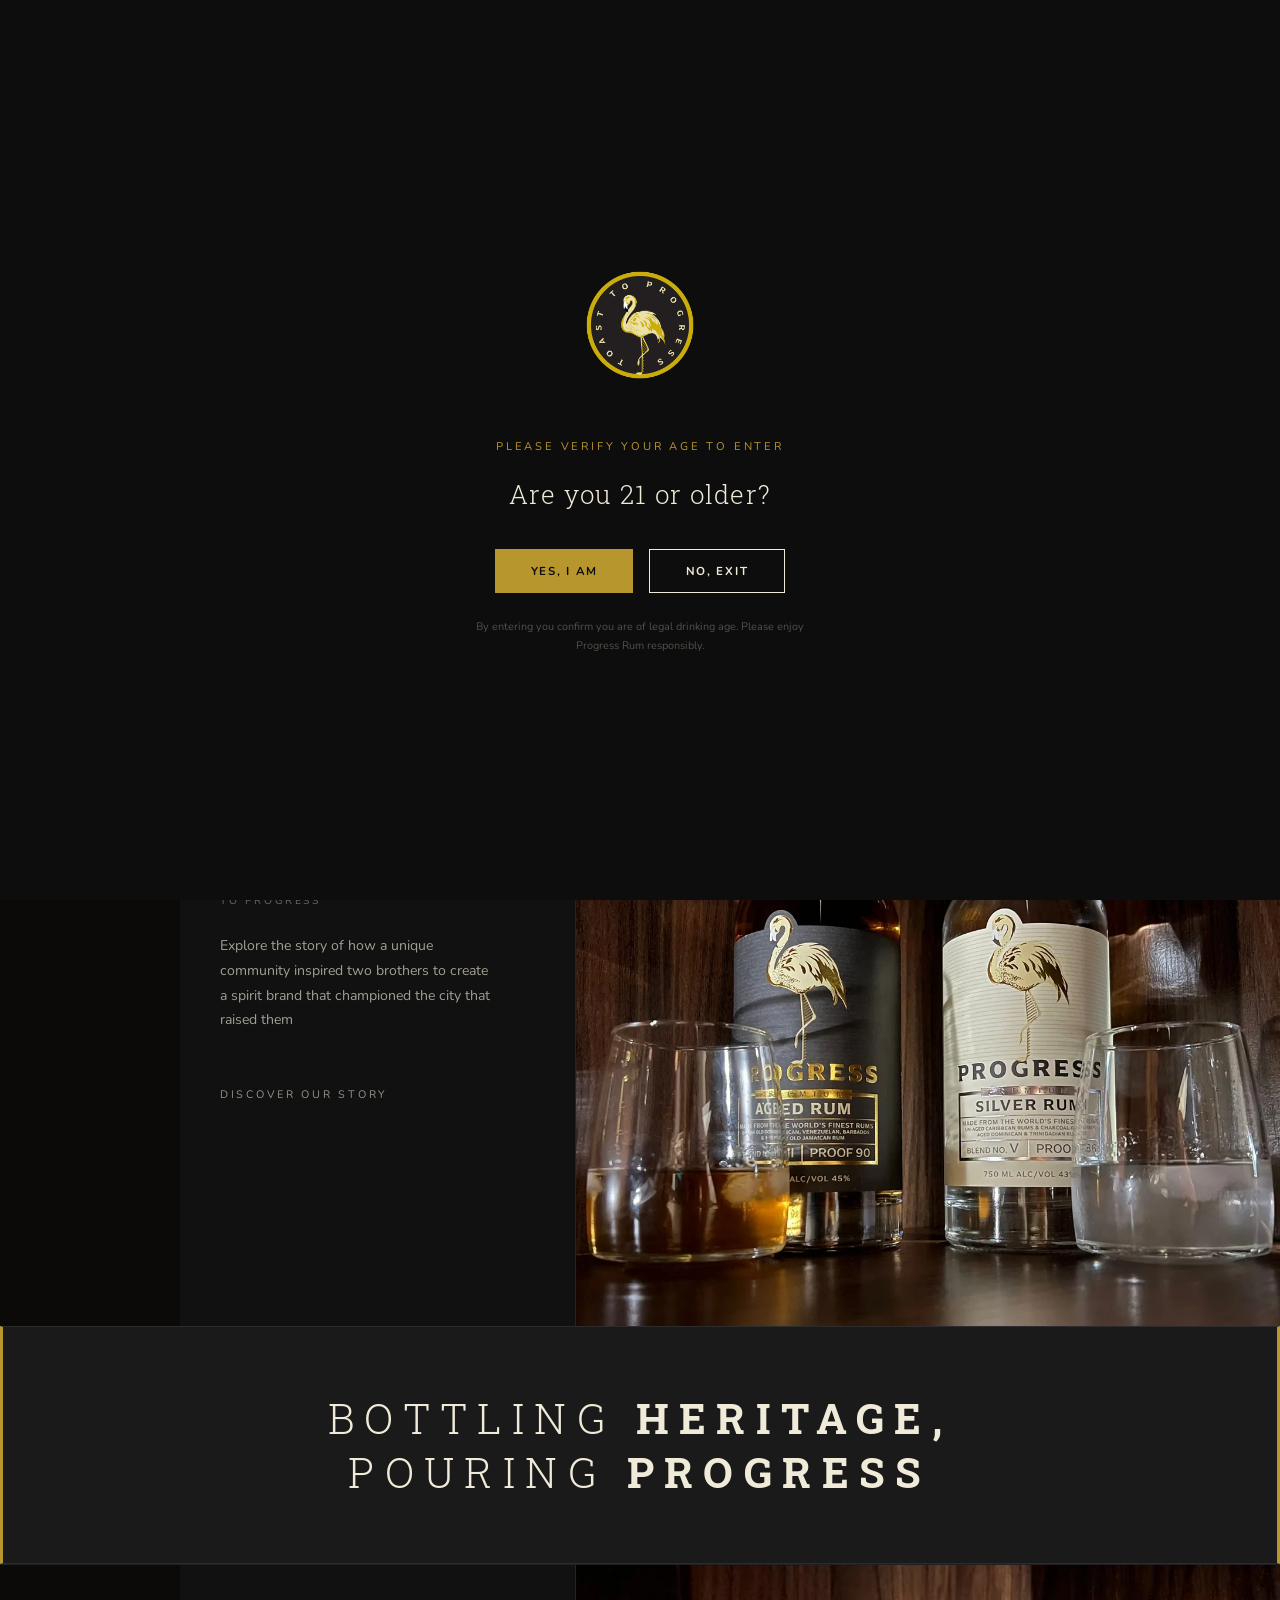
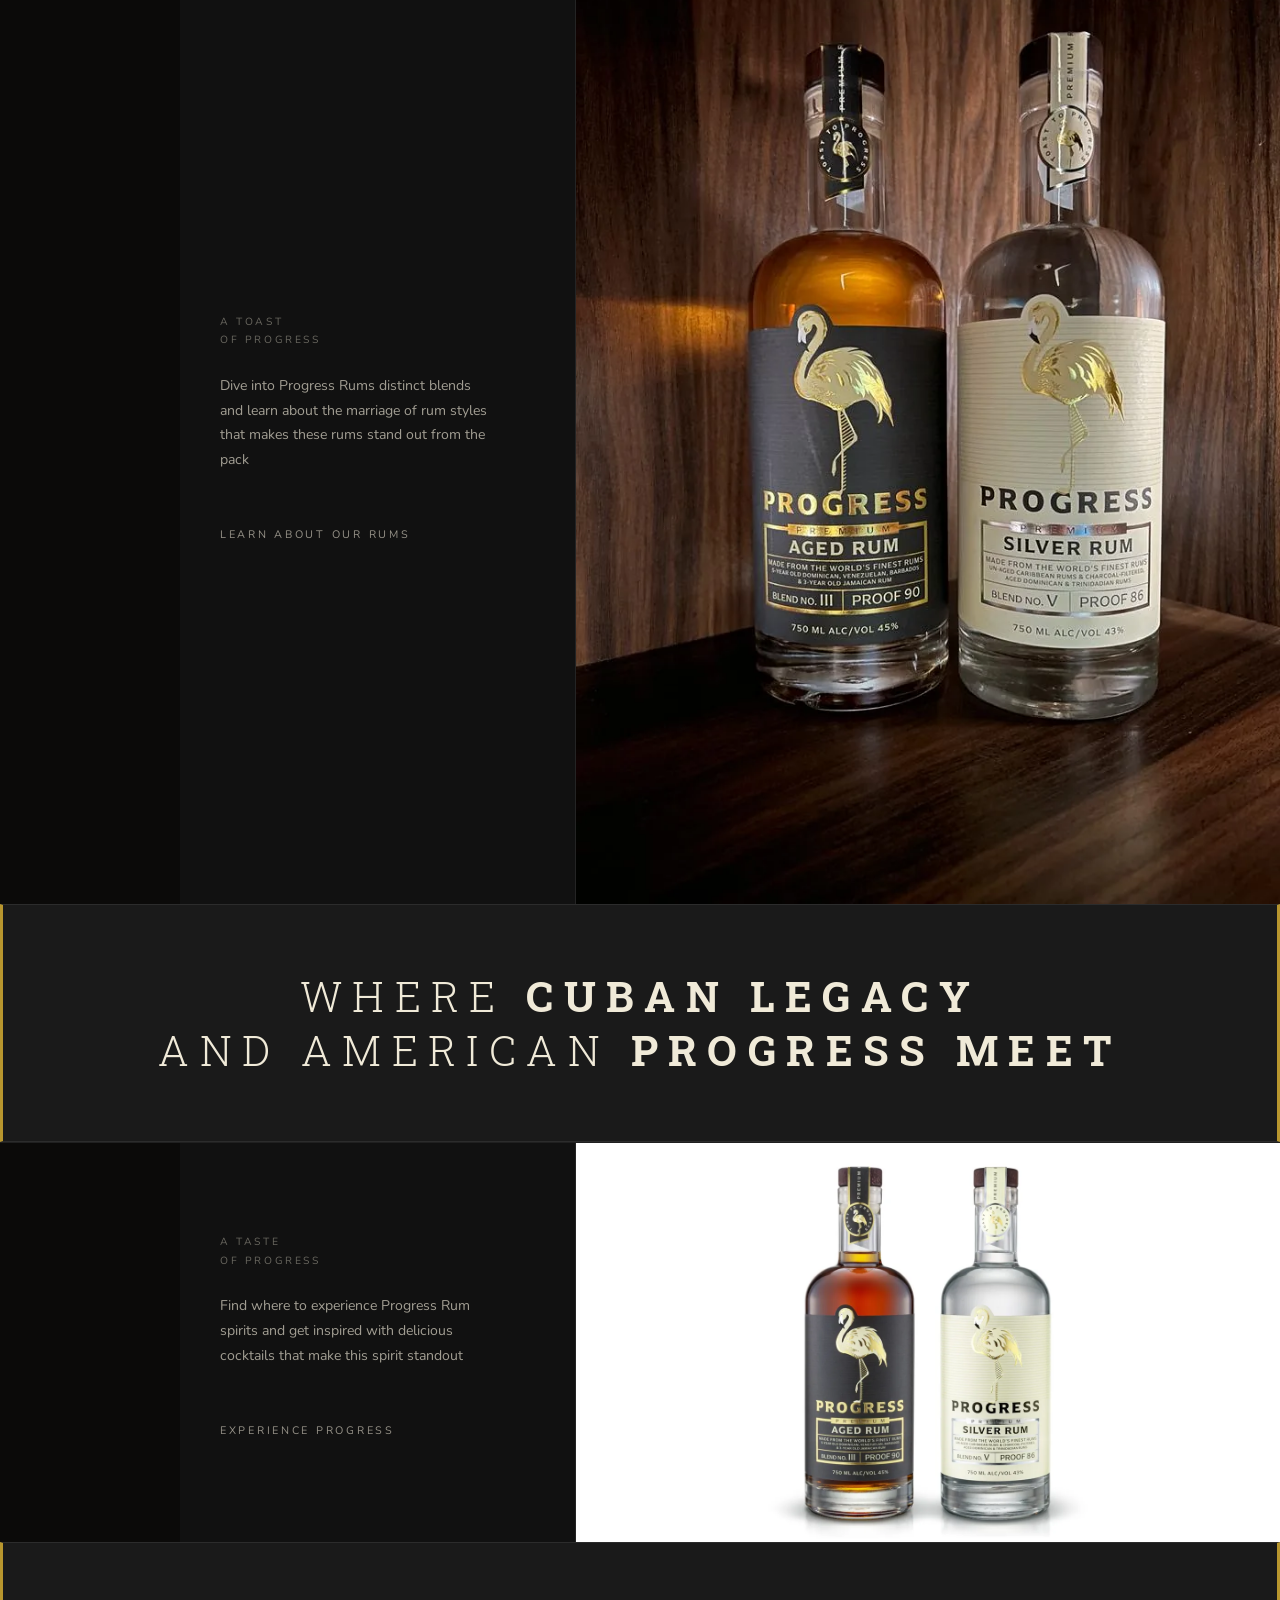
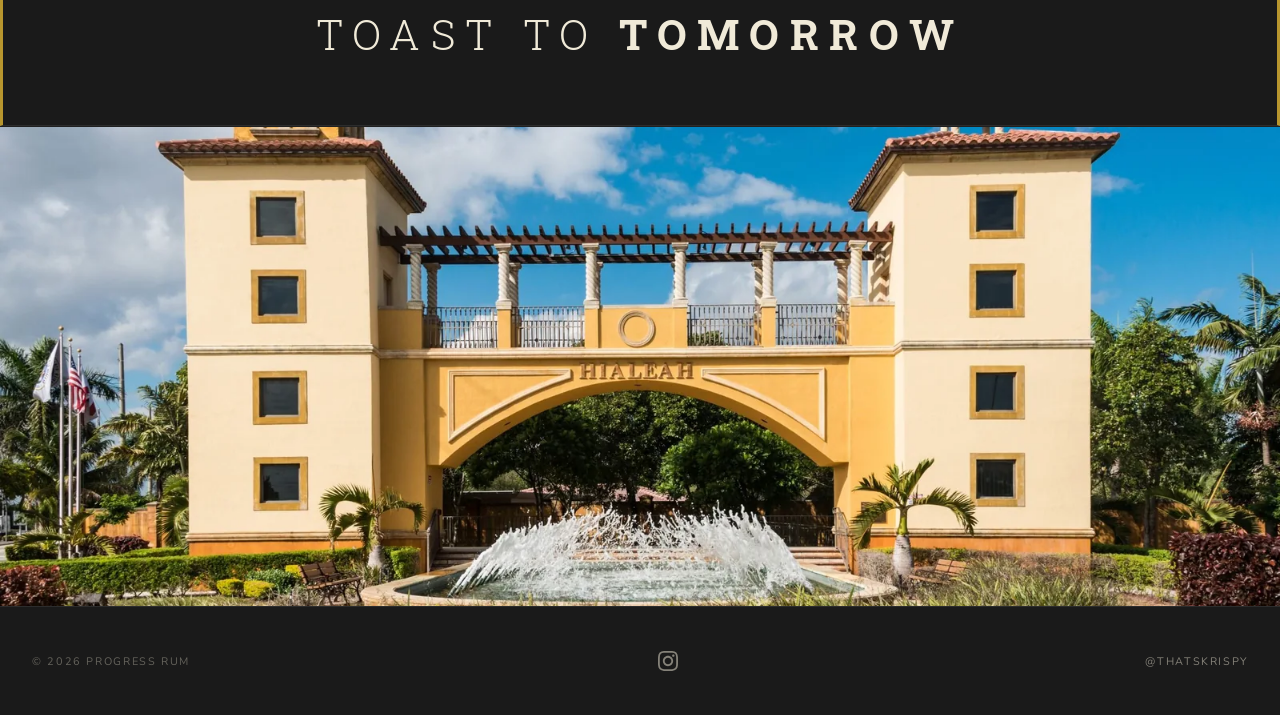
==== commit 7508400d: "Audit pass: remove stock founder headshots (match live), clean-URL canonicals, fix dead Terms link, " ====
--- a/index.html
+++ b/index.html
@@ -6,12 +6,18 @@
   <title>Progress Rum — Bottling Heritage, Pouring Progress</title>
   <meta name="description" content="Progress Rum — Cuban Soul, American Spirit. Craft rum made by brothers from Hialeah, FL. Shop Silver Blend #V and Aged Blend #III.">
   <meta property="og:title" content="Progress Rum — Bottling Heritage, Pouring Progress">
-  <meta property="og:image" content="images/progress-rum-logo-white.png">
-  <link rel="icon" type="image/png" href="images/progress-rum-nav-icon.png">
+  <meta property="og:description" content="Cuban Soul, American Spirit. Progress Rum is a craft rum born in Hialeah, FL by brothers Anthony and Jesus Costa. Shop Silver Blend #V and Aged Blend #III.">
+  <meta property="og:image" content="https://progressrum.com/images/progress-rum-silver-aged-bottles.webp">
+  <meta property="og:type" content="website">
+  <meta name="twitter:card" content="summary_large_image">
+  <meta name="twitter:title" content="Progress Rum — Bottling Heritage, Pouring Progress">
+  <meta name="twitter:description" content="Cuban Soul, American Spirit. Progress Rum is a craft rum born in Hialeah, FL by brothers Anthony and Jesus Costa. Shop Silver Blend #V and Aged Blend #III.">
+  <meta name="twitter:image" content="https://progressrum.com/images/progress-rum-silver-aged-bottles.webp">  <link rel="icon" type="image/png" href="images/progress-rum-nav-icon.png">
   <link rel="preconnect" href="https://fonts.googleapis.com">
   <link rel="preconnect" href="https://fonts.gstatic.com" crossorigin>
   <link href="https://fonts.googleapis.com/css2?family=Roboto+Slab:wght@300;400;700&family=Nunito:wght@400;600;700&display=swap" rel="stylesheet">
   <link rel="stylesheet" href="css/style.css">
+  <link rel="canonical" href="https://www.progressrum.com/">
 </head>
 <body>
 
@@ -24,7 +30,7 @@
         <button onclick="enterSite()" class="btn btn--gold">Yes, I Am</button>
         <a href="https://www.google.com" class="btn btn--outline">No, Exit</a>
       </div>
-      <p class="age-gate__legal">By entering you agree to our <a href="#">Terms</a>. Do not share with those under 21.</p>
+      <p class="age-gate__legal">By entering you confirm you are of legal drinking age. Please enjoy Progress Rum responsibly.</p>
     </div>
   </div>
 
@@ -54,7 +60,7 @@
   <!-- Hero -->
   <section class="hero">
     <img src="images/progress-rum-toast-to-progress-badge.png" alt="Progress Rum — Toast to Progress badge" class="hero__badge">
-    <div class="hero__title">PROGRESS RUM &nbsp;<strong>ESTABLISHED 2020</strong></div>
+    <h1 class="hero__title">PROGRESS RUM &nbsp;<strong>ESTABLISHED 2020</strong></h1>
     <div class="hero__divider"></div>
     <div class="banner-headline" style="padding: 2.5rem 2rem 3rem;">
       <div class="headline-mix" style="font-size: clamp(1.6rem, 4vw, 3rem);">
--- a/css/style.css
+++ b/css/style.css
@@ -484,6 +484,49 @@
   margin-top: 0.5rem;
 }
 .founder-panel__text a:hover { color: var(--gold); }
+
+/* Founder text blocks (no portrait — matches live) */
+.founder-block {
+  background: var(--panel);
+  border-top: 1px solid var(--border-dim);
+  padding: 4rem 2rem;
+  display: flex;
+  flex-direction: column;
+  align-items: center;
+  text-align: center;
+  gap: 1rem;
+}
+.founder-block--alt { background: var(--black); }
+.founder-block__label {
+  font-size: 0.65rem;
+  letter-spacing: var(--ls-wide);
+  text-transform: uppercase;
+  color: rgba(240,234,216,0.4);
+}
+.founder-block__name {
+  font-family: var(--font-display);
+  font-size: clamp(1.8rem, 3vw, 2.8rem);
+  font-weight: 300;
+  color: var(--cream);
+  letter-spacing: 0.02em;
+  line-height: 1.1;
+  margin: 0;
+}
+.founder-block p {
+  font-size: 0.9rem;
+  color: rgba(240,234,216,0.65);
+  line-height: 1.85;
+  max-width: 60ch;
+}
+.founder-block a {
+  font-size: 0.65rem;
+  letter-spacing: var(--ls-wide);
+  text-transform: uppercase;
+  color: rgba(240,234,216,0.45);
+  transition: color 0.2s;
+  margin-top: 0.5rem;
+}
+.founder-block a:hover { color: var(--gold); }
 
 /* ===================== OUR RUMS ===================== */
 .rum-section {
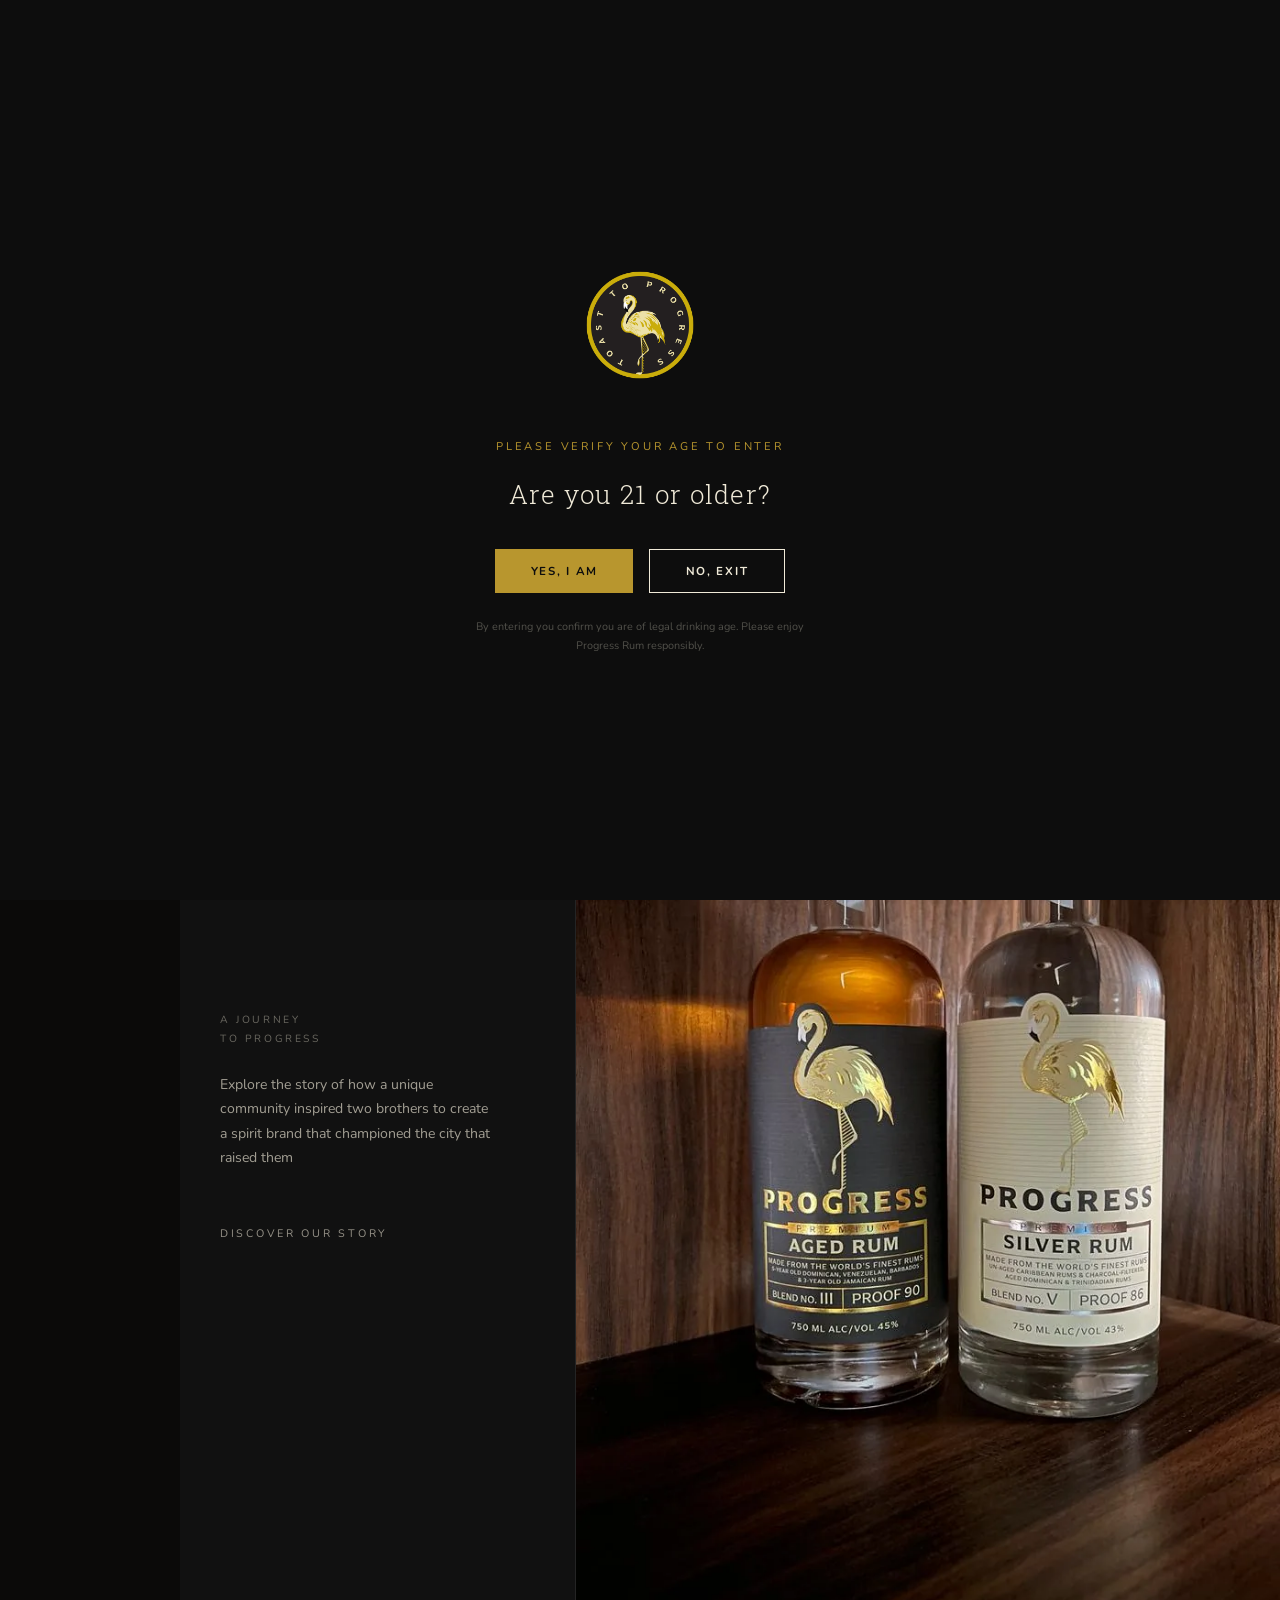
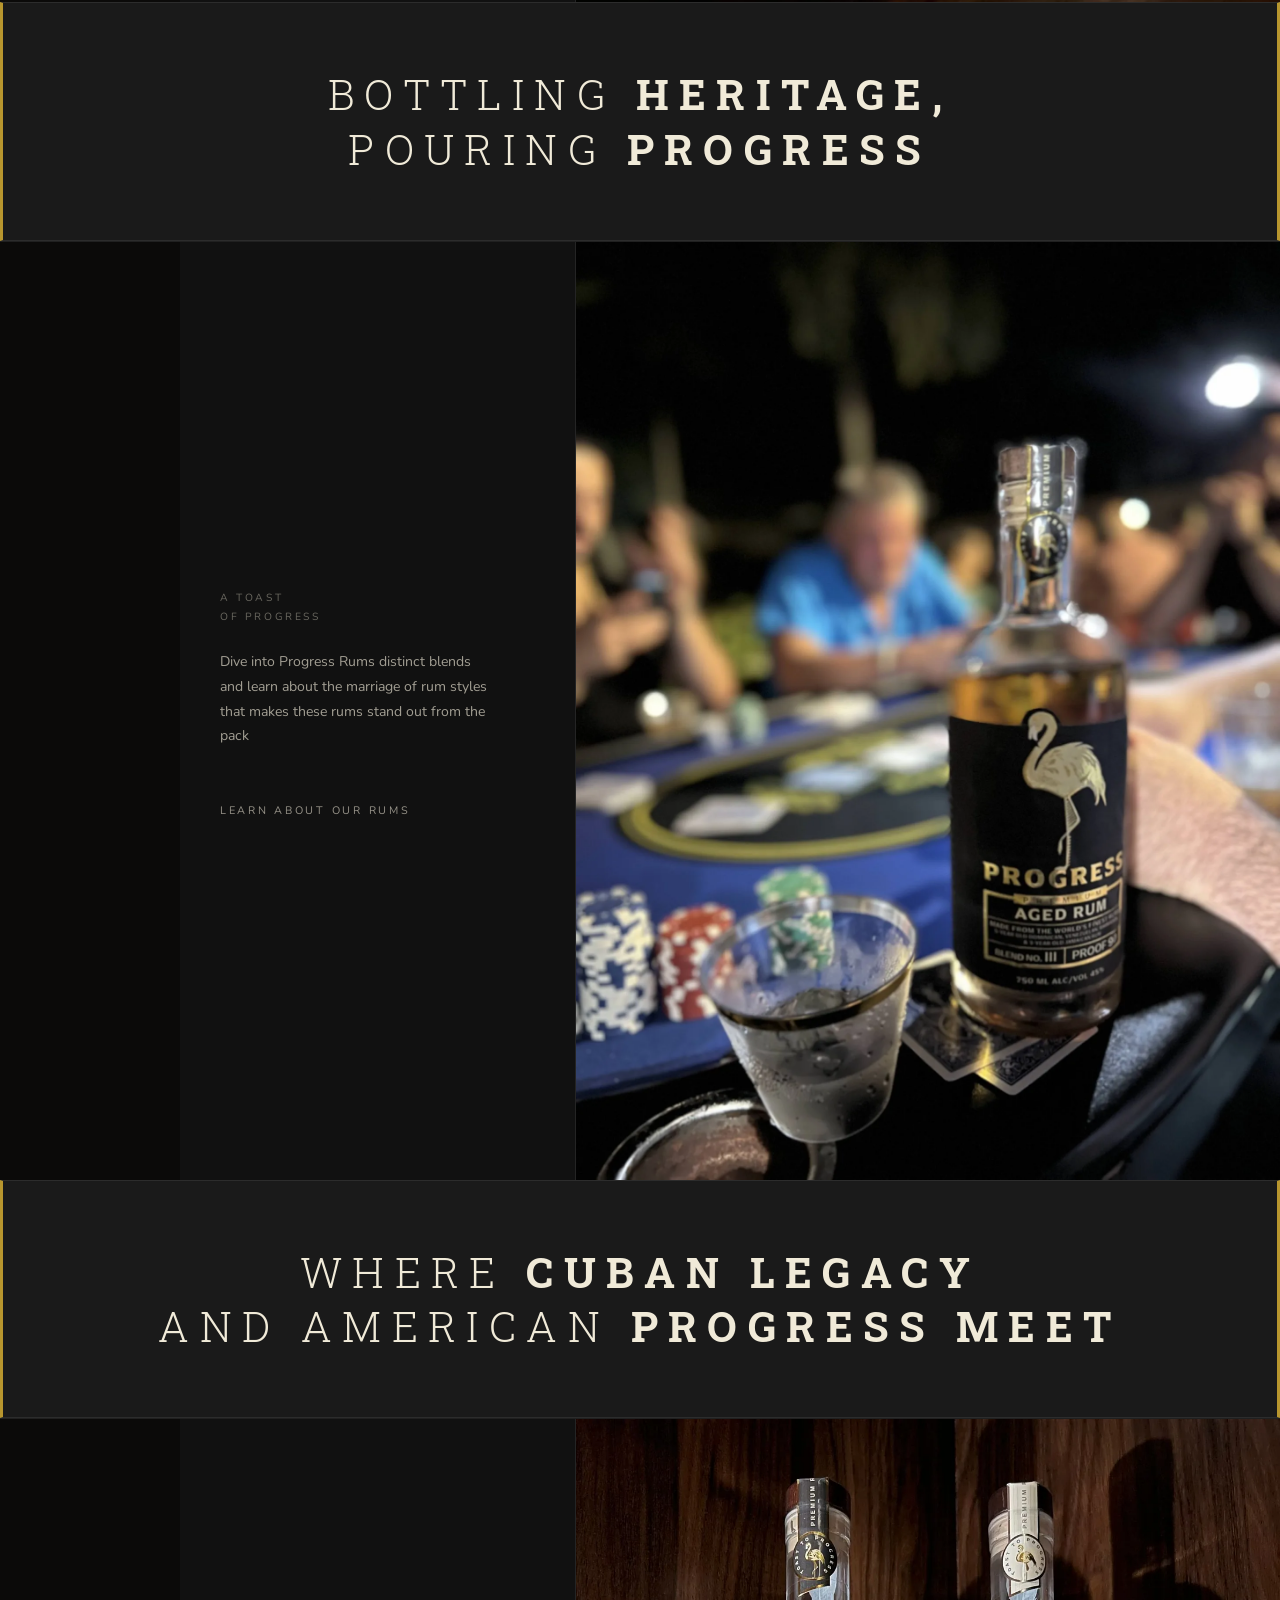
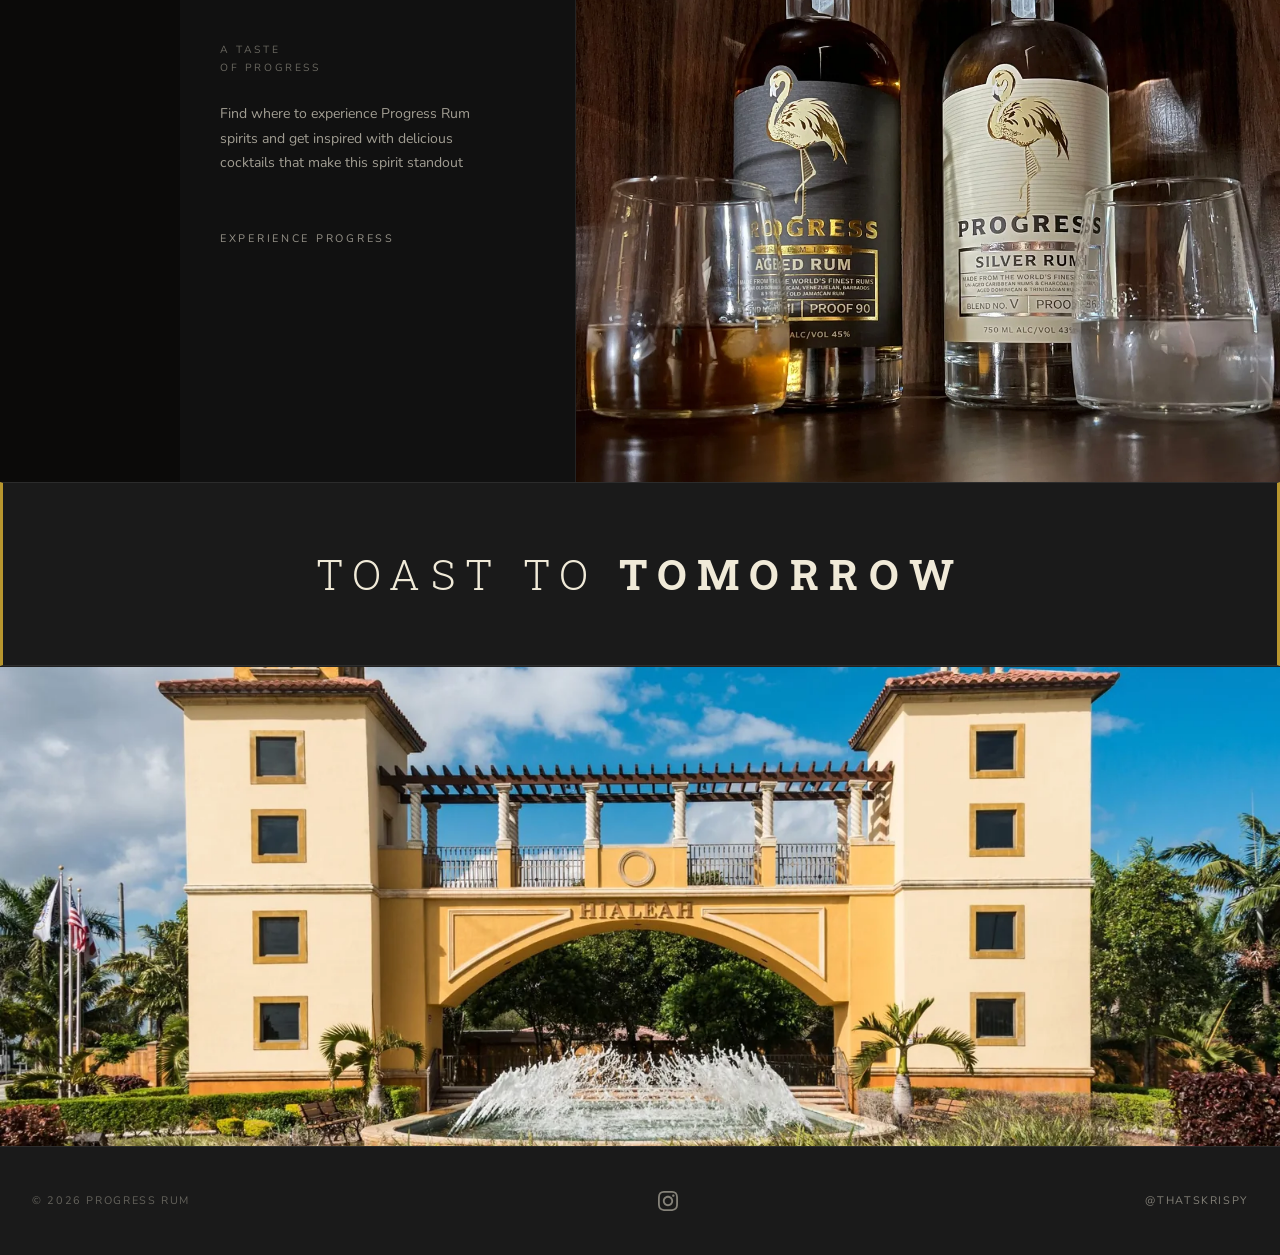
==== commit 47e652d5: "Image placement + layout: correct homepage panels, restore founder photos, Hialeah tribute photo, fl" ====
--- a/index.html
+++ b/index.html
@@ -81,7 +81,7 @@
         <a href="brand-story.html" class="btn--link">DISCOVER OUR STORY</a>
       </div>
       <div class="hero-panel__img">
-        <img src="images/progress-rum-costa-distilling-bottles.webp" alt="Progress Rum founders — journey to progress" loading="lazy">
+        <img src="images/progress-rum-aged-at-event.webp" alt="Progress Rum Aged and Silver bottles on a wooden corner shelf" loading="lazy">
       </div>
     </div>
 
@@ -101,7 +101,7 @@
         <a href="our-rums.html" class="btn--link">LEARN ABOUT OUR RUMS</a>
       </div>
       <div class="hero-panel__img">
-        <img src="images/progress-rum-aged-at-event.webp" alt="Progress Rum — Bottling Heritage, Pouring Progress" loading="lazy">
+        <img src="images/progress-rum-hero-scene.webp" alt="Progress Rum Aged bottle at a poker table" loading="lazy">
       </div>
     </div>
 
@@ -121,7 +121,7 @@
         <a href="experience.html" class="btn--link">EXPERIENCE PROGRESS</a>
       </div>
       <div class="hero-panel__img">
-        <img src="images/progress-rum-silver-aged-bottles.webp" alt="Progress Rum — Where Cuban Legacy and American Progress Meet" loading="lazy">
+        <img src="images/progress-rum-costa-distilling-bottles.webp" alt="Progress Rum Aged and Silver bottles with two glasses on a wooden shelf" loading="lazy">
       </div>
     </div>
 
--- a/css/style.css
+++ b/css/style.css
@@ -468,6 +468,7 @@
   color: var(--cream);
   letter-spacing: 0.02em;
   line-height: 1.1;
+  margin: 0;
 }
 .founder-panel__text p {
   font-size: 0.87rem;
@@ -539,7 +540,7 @@
 .rum-section--flip .rum-section__img { order: -1; }
 
 .rum-section__img {
-  background: var(--dark);
+  background: #000;
   display: flex;
   align-items: center;
   justify-content: center;
@@ -547,7 +548,7 @@
   overflow: hidden;
 }
 .rum-section__img img {
-  max-height: 460px;
+  max-height: 480px;
   width: auto;
   object-fit: contain;
 }
@@ -798,8 +799,6 @@
   background: var(--panel);
   padding: 3.5rem 3.5rem;
   border-right: 1px solid var(--border-dim);
-  position: sticky;
-  top: var(--header-h);
 }
 .cocktail-body__right {
   background: var(--panel);
@@ -891,13 +890,12 @@
   display: grid;
   grid-template-columns: 1fr 1fr;
   gap: 0;
-  max-height: 520px;
-  overflow: hidden;
 }
 .cocktail-photo-pair img {
   width: 100%;
-  height: 100%;
+  aspect-ratio: 4/5;
   object-fit: cover;
+  object-position: center 35%;
   display: block;
 }
 
@@ -913,12 +911,13 @@
 .simple-cocktail {
   position: relative;
   overflow: hidden;
-  aspect-ratio: 1/1.1;
+  aspect-ratio: 4/5;
 }
 .simple-cocktail img {
   width: 100%;
   height: 100%;
   object-fit: cover;
+  object-position: center 30%;
   transition: transform 0.5s ease;
 }
 .simple-cocktail:hover img { transform: scale(1.04); }
